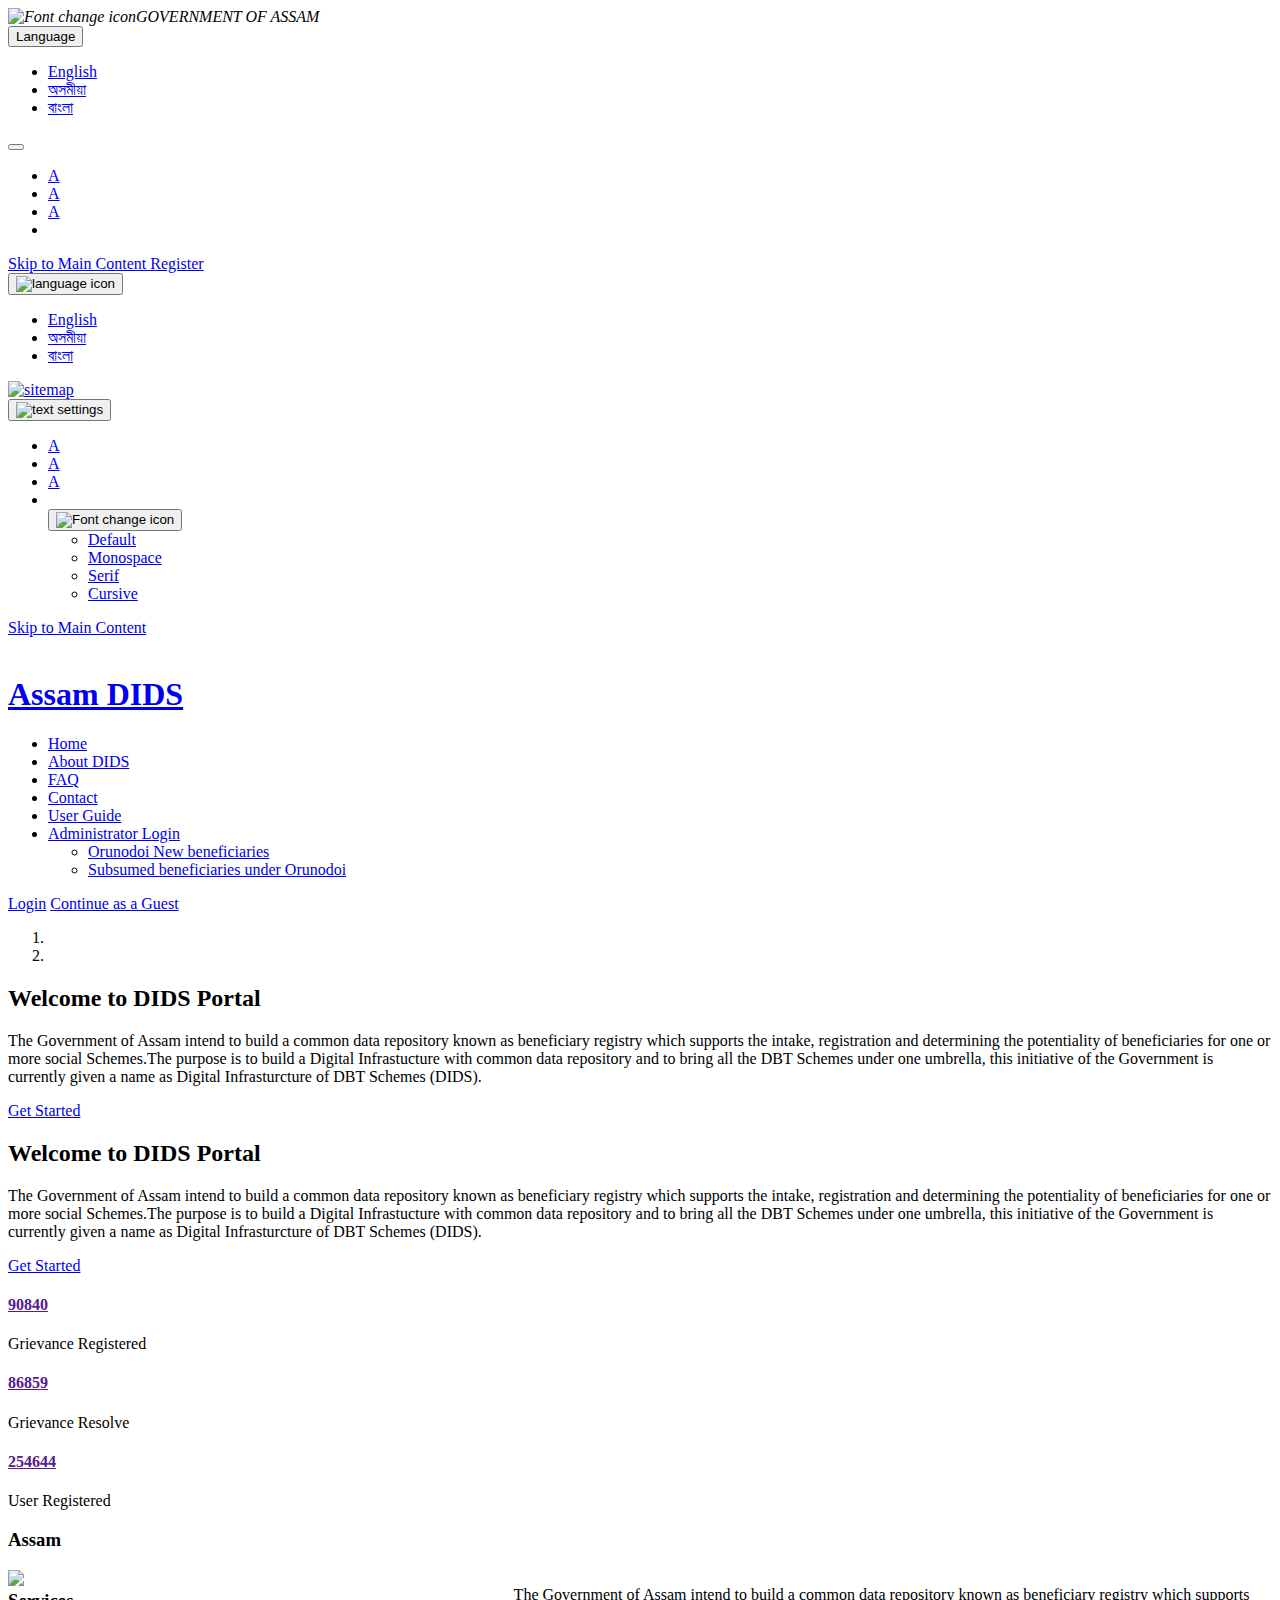
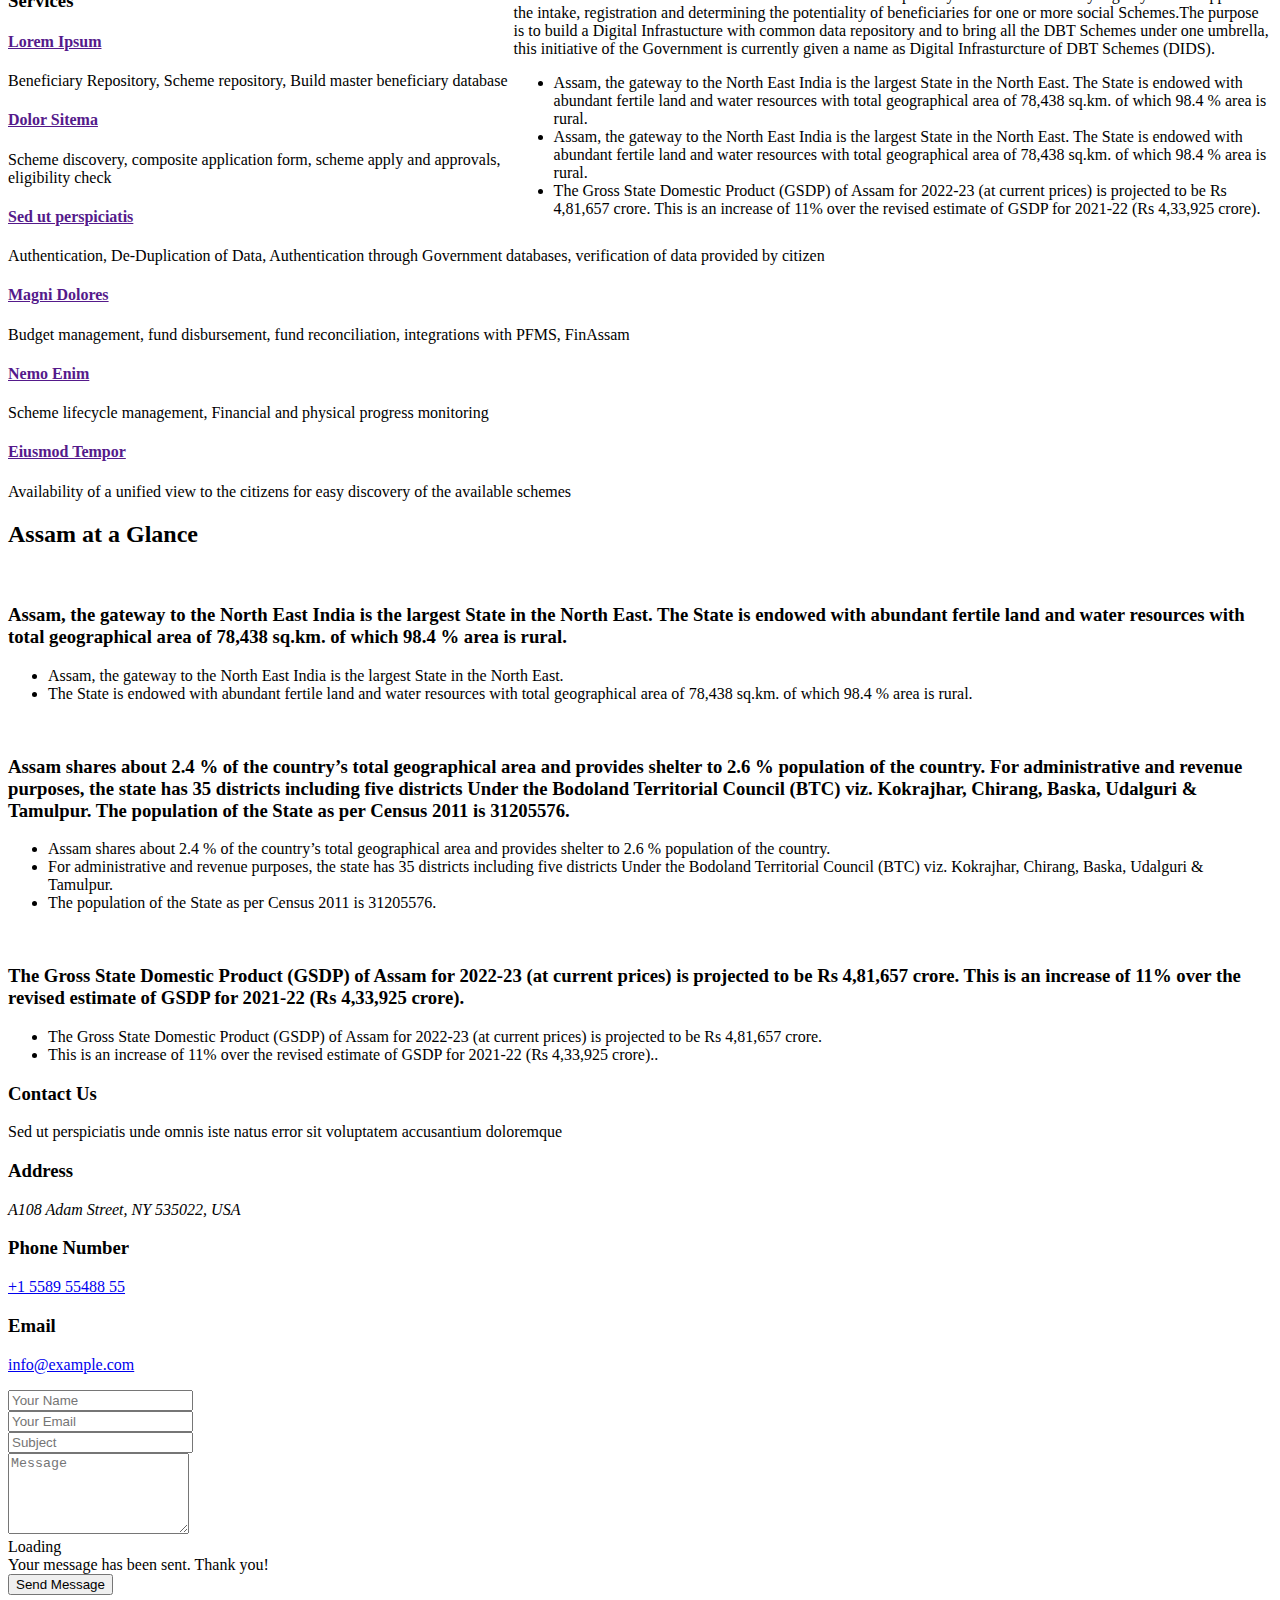
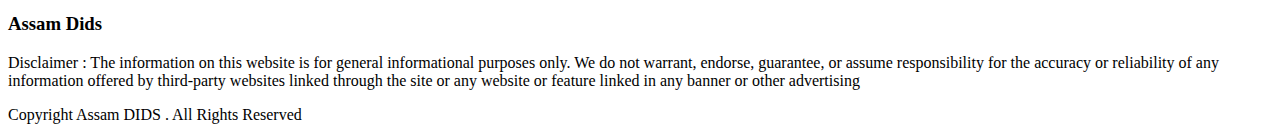
==== index.html @ c63bc323 "changes" ====
<!doctype html>
<html lang="en">

<head>
  <meta charset="utf-8">
  <meta name="viewport" content="width=device-width, initial-scale=1">
  <title>Government of Assam</title>


  <!-- Google Fonts -->
  <link href="https://fonts.googleapis.com/css?family=Open+Sans:300,300i,400,400i,700,700i|Montserrat:300,400,500,700"
    rel="stylesheet">

  <!-- Vendor CSS Files -->
  <link href="assets/vendor/animate.css/animate.min.css" rel="stylesheet">
  <link href="assets/vendor/aos/aos.css" rel="stylesheet">
  <link href="assets/vendor/bootstrap/css/bootstrap.min.css" rel="stylesheet">
  <link href="assets/vendor/bootstrap-icons/bootstrap-icons.css" rel="stylesheet">
  <link href="assets/vendor/glightbox/css/glightbox.min.css" rel="stylesheet">
  <link href="assets/vendor/swiper/swiper-bundle.min.css" rel="stylesheet">

  <!-- Template Main CSS File -->
  <link href="assets/css/style.css" rel="stylesheet">

</head>

<body>

  <!-- ======= Top Bar ======= -->
  <section id="topbar" class="d-flex align-items-center fixed-top topbar-transparent">
    <div class="container-fluid p-0 px-md-3 d-flex justify-content-between align-items-stretch flex-wrap">

      <i class="bi d-flex align-items-center"><img src="assets/img/govtofindia.png" alt="Font change icon"
          width="24"><span>GOVERNMENT OF ASSAM</span></i>

      <!-- GIGW Modifications -->
      <div class="top-align d-none d-md-flex align-items-stretch">

        <div class="d-flex justify-content-between">

          <div class="top1 dropdown language me-1">
            <button class="btn btn-sm dropdown-toggle pb-0 pt-2 small text-uppercase fw-bold topbt2" type="button"
              id="dropdownMenuButton1" data-bs-toggle="dropdown" aria-expanded="false">
              Language </button>
            <ul class="dropdown-menu" aria-labelledby="dropdownMenuButton1" style="min-width: auto;">
              <li><a class="dropdown-item small" href="#">English</a></li>
              <li><a class="dropdown-item small" href="#">অসমীয়া</a></li>
              <li><a class="dropdown-item small" href="#">বাংলা</a></li>
            </ul>
          </div>

          <a class="top2 sitemap p-2 me-1" href="#" title="Site map">
            <i class="bi bi-diagram-3-fill"></i>
          </a>

          <div class="top3 dropdown text-settings me-1" title="Font settings">
            <button class="btn btn-sm dropdown-toggle pb-0 pt-2 topbt1" type="button" id="dropdownMenuButton1"
              data-bs-toggle="dropdown" aria-expanded="false">
              <i class="fa fa-text-height" aria-hidden="true"></i>
            </button>
            <ul class="dropdown-menu" aria-labelledby="dropdownMenuButton1">
              <li title="Increase font"><a class="dropdown-item small" href="#" data-font="+">
                  A <i class="fa fa-plus"></i>
                </a></li>
              <li title="Reset font"><a class="dropdown-item small" href="#" data-font="0">
                  A </a></li>
              <li title="Decrease font"><a class="dropdown-item small" href="#" data-font="-">
                  A <i class="fa fa-minus"></i>
                </a></li>
              <li title="Change contrast"><a class="dropdown-item small contrast" href="#"><i class="fa fa-adjust"></i>
                </a></li>
            </ul>
          </div>

          <a class="screen-reader p-2 me-1" href="#" title="Screen reader">
            <i class="bi bi-eyeglasses"></i>
          </a>

        </div>

        <div class="d-flex justify-content-between">

          <!-- GIGW Modifications -->
          <a class="track p-2 small text-uppercase fw-bold skip" href="#main-contenet">
            Skip to Main Content </a>

          <!-- New Iservices Login -->
          <a target="_blank" rel="noopener noreferrer" class="track p-2 small text-uppercase fw-bold" href="#">
            <i class="fa fa-user-plus fa-lg" aria-hidden="true"></i>
            Register
          </a>

        </div>
      </div>


      <!-- ////TO DO  -->
      <!-- Icons for mobile view -->
      <div class="w-100 border-top d-flex d-md-none flex-wrap justify-content-between">

        <div class="dropdown language py-1">
          <button class="btn btn-sm dropdown-toggle small" type="button" id="dropdownMenuButton1"
            data-bs-toggle="dropdown" aria-expanded="false">

            <img class="d-inline-block" src="assets/img/lang-icon.png" alt="language icon" width="20">

          </button>
          <ul class="dropdown-menu" aria-labelledby="dropdownMenuButton1" style="min-width: auto;">
            <li><a class="dropdown-item small" href="#">English</a></li>
            <li><a class="dropdown-item small" href="#">অসমীয়া</a></li>
            <li><a class="dropdown-item small" href="#">বাংলা</a></li>
          </ul>
        </div>


        <!-- New Iservices Login -->
        <a target="_blank" rel="noopener noreferrer" class="track p-2 small text-uppercase fw-bold" href="#">
          <i class="fa fa-user-plus fa-lg" aria-hidden="true"></i>
        </a>

        <a class="track p-2 small" href="#" data-bs-toggle="modal" data-bs-target="#trackModal">
          <i class="fa fa-subway fa-lg" aria-hidden="true"></i>

        </a>
        <a class="sitemap p-1" href="#" title="Site map">
          <img class="d-inline-block" src="assets/img/sitemap.png" alt="sitemap" width="16">
        </a>

        <div class="dropdown text-settings" title="Font settings">
          <button class="btn btn-sm dropdown-toggle" type="button" id="dropdownMenuButton1" data-bs-toggle="dropdown"
            aria-expanded="false">
            <img src="assets/img/text_settings.png" alt="text settings" width="16">
          </button>
          <ul class="dropdown-menu" aria-labelledby="dropdownMenuButton1">
            <li title="Increase font"><a class="dropdown-item small" href="#" data-font="+">
                A <i class="fa fa-plus"></i>
              </a></li>
            <li title="Reset font"><a class="dropdown-item small" href="#" data-font="0">
                A </a></li>
            <li title="Decrease font"><a class="dropdown-item small" href="#" data-font="-">
                A <i class="fa fa-minus"></i>
              </a></li>
            <li title="Change contrast"><a class="dropdown-item small contrast" href="#"><i class="fa fa-adjust"></i>
              </a></li>

            <!-- Font change setting -->
            <div class="font-menu position-relative" title="Font style" tabindex="0">
              <button type="button" class="btn btn-sm ms-1">
                <img class="d-inline-block" src="assets/img/fontchange.png" alt="Font change icon" width="24">
              </button>
              <ul class="font-menu__content bg-light p-3">
                <li><a class="small" href="#" data-fontname="Roboto">
                    Default </a></li>
                <li><a class="small" href="#" data-fontname="monospace">
                    Monospace </a></li>
                <li><a class="small" href="#" data-fontname="serif">
                    Serif </a></li>
                <li><a class="small" href="#" data-fontname="cursive">
                    Cursive </a></li>
              </ul>
            </div>

          </ul>
        </div>

        <a class="screen-reader px-1 py-1" href="#" title="Screen reader">
          <i class="bi bi-eyeglasses"></i>
        </a>

        <!-- GIGW Modifications -->
        <a class="track p-2 small text-uppercase fw-bold" href="#main-contenet" style="border-right: 0;">
          Skip to Main Content </a>
      </div>

    </div>
  </section>

  <!-- ======= Header ======= -->
  <header id="header" class="fixed-top d-flex align-items-center header-transparent">
    <div class="container-fluid container-xl d-flex align-items-center justify-content-between">

      <div class="logo me-auto">

        <!-- Uncomment below if you prefer to use an image logo -->
        <a href="index.html" class="pull-left"><img src="assets/img/logo-lite.png" alt="" class="img-fluid">
          <h1 class="assam">Assam DIDS</h1>
        </a>
      </div>

      <nav id="navbar" class="navbar order-last order-lg-0">
        <ul>
          <li><a class="nav-link scrollto active" href="#hero">Home</a></li>
          <li><a class="nav-link scrollto" href="#about">About DIDS</a></li>
          <li><a class="nav-link scrollto" href="#menu">FAQ</a></li>
          <li><a class="nav-link scrollto" href="#specials">Contact</a></li>
          <li><a class="nav-link scrollto" href="#events">User Guide</a></li>
          <!-- <li><a class="nav-link scrollto" href="#chefs">Chefs</a></li> -->
          <!-- <li><a class="nav-link scrollto" href="#gallery">Gallery</a></li> -->
          <li class="dropdown"><a href="#"><span>Administrator Login</span> <i class="bi bi-chevron-down"></i></a>
            <ul>
              <!-- <li><a href="#">Drop Down 1</a></li>
              <li class="dropdown"><a href="#"><span>Deep Drop Down</span> <i class="bi bi-chevron-right"></i></a>
                <ul>
                  <li><a href="#">Deep Drop Down 1</a></li>
                  <li><a href="#">Deep Drop Down 2</a></li>
                  <li><a href="#">Deep Drop Down 3</a></li>
                  <li><a href="#">Deep Drop Down 4</a></li>
                  <li><a href="#">Deep Drop Down 5</a></li>
                </ul>
              </li> -->
              <li><a href="#">Orunodoi New beneficiaries</a></li>
              <li><a href="#">Subsumed beneficiaries under Orunodoi</a></li>
              <!-- <li><a href="#">Drop Down 4</a></li> -->
            </ul>
          </li>
          <!-- <li><a class="nav-link scrollto" href="#contact">Contact</a></li> -->
        </ul>
        <i class="bi bi-list mobile-nav-toggle"></i>
      </nav><!-- .navbar -->

      <a href="#book-a-table" class="book-a-table-btn scrollto">Login</a>
      <a href="#book-a-table" class="book-a-table-btn scrollto">Continue as a Guest</a>
    </div>
  </header><!-- End Header -->

  <!-- ======= hero Section ======= -->
  <section id="hero">
    <div class="hero-container">
      <div id="heroCarousel" class="carousel slide carousel-fade" data-bs-ride="carousel" data-bs-interval="5000">

        <ol id="hero-carousel-indicators" class="carousel-indicators"></ol>

        <div class="carousel-inner" role="listbox">

          <div class="carousel-item active" style="background-image: url(assets/img/hero-carousel/1.jpg)">
            <div class="carousel-container">
              <div class="container">
                <h2 class="animate__animated animate__fadeInDown">Welcome to DIDS Portal</h2>
                <p class="animate__animated animate__fadeInUp">The Government of Assam intend to build a common data
                  repository known as beneficiary registry which supports the intake, registration and determining the
                  potentiality of beneficiaries for one or more social Schemes.The purpose is to build a Digital
                  Infrastucture with common data repository and to bring all the DBT Schemes under one umbrella, this
                  initiative of the Government is currently given a name as Digital Infrasturcture of DBT Schemes
                  (DIDS).</p>
                <a href="#featured-services" class="btn-get-started scrollto animate__animated animate__fadeInUp">Get
                  Started</a>
              </div>
            </div>
          </div>

          <div class="carousel-item" style="background-image: url(assets/img/hero-carousel/2.jpg)">
            <div class="carousel-container">
              <div class="container">
                <h2 class="animate__animated animate__fadeInDown">Welcome to DIDS Portal</h2>
                <p class="animate__animated animate__fadeInUp">The Government of Assam intend to build a common data
                  repository known as beneficiary registry which supports the intake, registration and determining the
                  potentiality of beneficiaries for one or more social Schemes.The purpose is to build a Digital
                  Infrastucture with common data repository and to bring all the DBT Schemes under one umbrella, this
                  initiative of the Government is currently given a name as Digital Infrasturcture of DBT Schemes
                  (DIDS).</p>
                <a href="#featured-services" class="btn-get-started scrollto animate__animated animate__fadeInUp">Get
                  Started</a>
              </div>
            </div>
          </div>


        </div>

        <a class="carousel-control-prev" href="#heroCarousel" role="button" data-bs-slide="prev">
          <span class="carousel-control-prev-icon bi bi-chevron-left" aria-hidden="true"></span>
        </a>

        <a class="carousel-control-next" href="#heroCarousel" role="button" data-bs-slide="next">
          <span class="carousel-control-next-icon bi bi-chevron-right" aria-hidden="true"></span>
        </a>

      </div>
    </div>
  </section><!-- End Hero Section -->

  <main id="main">

    <!-- ======= Featured Services Section Section ======= -->
    <section id="featured-services">
      <div class="container">
        <div class="row">

          <div class="col-lg-4 box">
            <i class="bi bi-briefcase"></i>
            <h4 class="title"><a href="">90840</a></h4>
            <p class="description">Grievance Registered</p>
          </div>

          <div class="col-lg-4 box box-bg">
            <i class="bi bi-card-checklist"></i>
            <h4 class="title"><a href="">86859</a></h4>
            <p class="description">Grievance Resolve</p>
          </div>

          <div class="col-lg-4 box">
            <i class="bi bi-binoculars"></i>
            <h4 class="title"><a href="">254644</a></h4>
            <p class="description">User Registered</p>
          </div>

        </div>
      </div>
    </section><!-- End Featured Services Section -->

    <!-- ======= About Us Section ======= -->
    <section id="about">
      <div class="container" data-aos="fade-up">

        <header class="section-header">
          <h3>Assam
          </h3>
          <div style="float:left; width:40%;"><img src="assets/img/mp.jpg" width="90%"></div>
          <div style="float:right; width:60%; ">
            <!-- <p style="text-align:left;">MEA’s Incident Reporting and addressal Platform is a free service to allow Indian Citizens living abroad to stay connect with MEA and get 
		  support in case of emergencies. -->
            <p style="text-align:left;">The Government of Assam intend to build a common data repository known as
              beneficiary registry which supports the intake, registration and determining the potentiality of
              beneficiaries for one or more social Schemes.The purpose is to build a Digital Infrastucture with common
              data repository and to bring all the DBT Schemes under one umbrella, this initiative of the Government is
              currently given a name as Digital Infrasturcture of DBT Schemes (DIDS).
            <ul>
              <!-- <li>Get real time updates about health, weather, safety, and security in the country.</li>
<li>Plan ahead using information from the local Indian embassy.</li>
<li>Help the embassy or consulate contact you if there’s an emergency like a natural disaster, civil unrest, or a family emergency.</li> -->
              <li>Assam, the gateway to the North East India is the largest State in the North East. The State is
                endowed with abundant fertile land and water resources with total geographical area of 78,438 sq.km. of
                which 98.4 % area is rural.</li>
              <li>Assam, the gateway to the North East India is the largest State in the North East. The State is
                endowed with abundant fertile land and water resources with total geographical area of 78,438 sq.km. of
                which 98.4 % area is rural.</li>
              <li>The Gross State Domestic Product (GSDP) of Assam for 2022-23 (at current prices) is projected to be Rs
                4,81,657 crore. This is an increase of 11% over the revised estimate of GSDP for 2021-22 (Rs 4,33,925
                crore).</li>
            </ul>
            </p>
          </div>


        </header>

      </div>
    </section><!-- End About Us Section -->

    <!-- ======= Services Section ======= -->
    <section id="services">
      <div class="container" data-aos="fade-up">

        <header class="section-header wow fadeInUp">
          <h3>Services</h3>
          <!-- <p>Laudem latine persequeris id sed, ex fabulas delectus quo. No vel partiendo abhorreant vituperatoribus, ad pro quaestio laboramus. Ei ubique vivendum pro. At ius nisl accusam lorenta zanos paradigno tridexa panatarel.</p> -->
        </header>

        <div class="row">

          <div class="col-lg-4 col-md-6 box" data-aos="fade-up" data-aos-delay="100">
            <div class="icon"><i class="bi bi-briefcase"></i></div>
            <h4 class="title"><a href="">Lorem Ipsum</a></h4>
            <!-- <p class="description">Voluptatum deleniti atque corrupti quos dolores et quas molestias excepturi sint occaecati cupiditate non provident</p> -->
            <p class="description">Beneficiary Repository, Scheme repository, Build master beneficiary database</p>
          </div>
          <div class="col-lg-4 col-md-6 box" data-aos="fade-up" data-aos-delay="200">
            <div class="icon"><i class="bi bi-card-checklist"></i></div>
            <h4 class="title"><a href="">Dolor Sitema</a></h4>
            <!-- <p class="description">Minim veniam, quis nostrud exercitation ullamco laboris nisi ut aliquip ex ea commodo consequat tarad limino ata</p> -->
            <p class="description">Scheme discovery, composite application form, scheme apply and approvals, eligibility
              check</p>
          </div>
          <div class="col-lg-4 col-md-6 box" data-aos="fade-up" data-aos-delay="300">
            <div class="icon"><i class="bi bi-bar-chart"></i></div>
            <h4 class="title"><a href="">Sed ut perspiciatis</a></h4>
            <!-- <p class="description">Duis aute irure dolor in reprehenderit in voluptate velit esse cillum dolore eu fugiat nulla pariatur</p> -->
            <p class="description">Authentication, De-Duplication of Data, Authentication through Government databases,
              verification of data provided by citizen</p>
          </div>
          <div class="col-lg-4 col-md-6 box" data-aos="fade-up" data-aos-delay="200">
            <div class="icon"><i class="bi bi-binoculars"></i></div>
            <h4 class="title"><a href="">Magni Dolores</a></h4>
            <!-- <p class="description">Excepteur sint occaecat cupidatat non proident, sunt in culpa qui officia deserunt mollit anim id est laborum</p> -->
            <p class="description">Budget management, fund disbursement, fund reconciliation, integrations with PFMS,
              FinAssam</p>
          </div>
          <div class="col-lg-4 col-md-6 box" data-aos="fade-up" data-aos-delay="300">
            <div class="icon"><i class="bi bi-brightness-high"></i></div>
            <h4 class="title"><a href="">Nemo Enim</a></h4>
            <!-- <p class="description">At vero eos et accusamus et iusto odio dignissimos ducimus qui blanditiis praesentium voluptatum deleniti atque</p> -->
            <p class="description">Scheme lifecycle management, Financial and physical progress monitoring</p>
          </div>
          <div class="col-lg-4 col-md-6 box" data-aos="fade-up" data-aos-delay="400">
            <div class="icon"><i class="bi bi-calendar4-week"></i></div>
            <h4 class="title"><a href="">Eiusmod Tempor</a></h4>
            <!-- <p class="description">Et harum quidem rerum facilis est et expedita distinctio. Nam libero tempore, cum soluta nobis est eligendi</p> -->
            <p class="description">Availability of a unified view to the citizens for easy discovery of the available
              schemes</p>
          </div>

        </div>

      </div>
    </section><!-- End Services Section -->


    <!-- ======= Skills Section ======= -->

    <!-- ======= Events Section ======= -->
    <section id="events" class="events">
      <div class="container">

        <div class="section-title">
          <h2>Assam at a <span>Glance</span> </h2>
        </div>

        <div class="events-slider swiper">
          <div class="swiper-wrapper">

            <div class="swiper-slide">
              <div class="row event-item">
                <div class="col-lg-6">
                  <img src="assets/img/event-birthday.jpg" class="img-fluid" alt="">
                </div>
                <div class="col-lg-6 pt-4 pt-lg-0 content">
                  <!-- <h3>Assam, the gateway to the North East India is the largest State in the North East. The State is
                    endowed with abundant fertile land and water resources with total geographical area of 78,438 sq.km.
                    of which 98.4 % area is rural.</h3>
                  <ul>
                    <li><i class="bi bi-check-circle"></i> Ullamco laboris nisi ut aliquip ex ea commodo consequat.</li>
                    <li><i class="bi bi-check-circle"></i> Duis aute irure dolor in reprehenderit in voluptate velit.
                    </li>
                    <li><i class="bi bi-check-circle"></i> Ullamco laboris nisi ut aliquip ex ea commodo consequat.</li>
                  </ul> -->

                  <h3>Assam, the gateway to the North East India is the largest State in the North East. The State is
                    endowed with abundant fertile land and water resources with total geographical area of 78,438 sq.km.
                    of which 98.4 % area is rural.</h3>

                  <ul>
                    <li><i class="bi bi-check-circle"></i> Assam, the gateway to the North East India is the largest
                      State in the North East.</li>
                    <li><i class="bi bi-check-circle"></i> The State is endowed with abundant fertile land and water
                      resources with total geographical area of 78,438 sq.km. of which 98.4 % area is rural.</li>
                  </ul>

                </div>
              </div>
            </div><!-- End testimonial item -->

            <div class="swiper-slide">
              <div class="row event-item">
                <div class="col-lg-6">
                  <img src="assets/img/event-private.jpg" class="img-fluid" alt="">
                </div>
                <div class="col-lg-6 pt-4 pt-lg-0 content">
                  <!-- <h3>Assam shares about 2.4 % of the country’s total geographical area and provides shelter to 2.6 %
                    population of the country. For administrative and revenue purposes, the state has 35 districts
                    including five districts Under the Bodoland Territorial Council (BTC) viz. Kokrajhar, Chirang,
                    Baska, Udalguri & Tamulpur. The population of the State as per Census 2011 is 31205576.</h3>
                  <ul>
                    <li><i class="bi bi-check-circle"></i> Ullamco laboris nisi ut aliquip ex ea commodo consequat.</li>
                    <li><i class="bi bi-check-circle"></i> Duis aute irure dolor in reprehenderit in voluptate velit.
                    </li>
                    <li><i class="bi bi-check-circle"></i> Ullamco laboris nisi ut aliquip ex ea commodo consequat.</li>
                  </ul> -->

                  <h3>Assam shares about 2.4 % of the country’s total geographical area and provides shelter to 2.6 %
                    population of the country. For administrative and revenue purposes, the state has 35 districts
                    including five districts Under the Bodoland Territorial Council (BTC) viz. Kokrajhar, Chirang,
                    Baska, Udalguri & Tamulpur. The population of the State as per Census 2011 is 31205576.</h3>
                  <ul>
                    <li><i class="bi bi-check-circle"></i> Assam shares about 2.4 % of the country’s total geographical
                      area and provides shelter to 2.6 % population of the country.</li>
                    <li><i class="bi bi-check-circle"></i> For administrative and revenue purposes, the state has 35
                      districts including five districts Under the Bodoland Territorial Council (BTC) viz. Kokrajhar,
                      Chirang, Baska, Udalguri & Tamulpur.</li>
                    <li><i class="bi bi-check-circle"></i> The population of the State as per Census 2011 is 31205576.
                    </li>
                  </ul>

                </div>
              </div>
            </div><!-- End testimonial item -->

            <div class="swiper-slide">
              <div class="row event-item">
                <div class="col-lg-6">
                  <img src="assets/img/event-custom.jpg" class="img-fluid" alt="">
                </div>
                <div class="col-lg-6 pt-4 pt-lg-0 content">
                  <!-- <h3>The Gross State Domestic Product (GSDP) of Assam for 2022-23 (at current prices) is projected to be
                    Rs 4,81,657 crore. This is an increase of 11% over the revised estimate of GSDP for 2021-22 (Rs
                    4,33,925 crore).</h3>

                  <p class="fst-italic">
                    Lorem ipsum dolor sit amet, consectetur adipiscing elit, sed do eiusmod tempor incididunt ut labore
                    et dolore
                    magna aliqua.
                  </p>
                  <ul>
                    <li><i class="bi bi-check-circle"></i> Ullamco laboris nisi ut aliquip ex ea commodo consequat.</li>
                    <li><i class="bi bi-check-circle"></i> Duis aute irure dolor in reprehenderit in voluptate velit.
                    </li>
                    <li><i class="bi bi-check-circle"></i> Ullamco laboris nisi ut aliquip ex ea commodo consequat.</li>
                  </ul> -->

                  <h3>The Gross State Domestic Product (GSDP) of Assam for 2022-23 (at current prices) is projected to
                    be Rs 4,81,657 crore. This is an increase of 11% over the revised estimate of GSDP for 2021-22 (Rs
                    4,33,925 crore).</h3>
                  <ul>
                    <li><i class="bi bi-check-circle"></i> The Gross State Domestic Product (GSDP) of Assam for 2022-23
                      (at current prices) is projected to be Rs 4,81,657 crore.</li>
                    <li><i class="bi bi-check-circle"></i> This is an increase of 11% over the revised estimate of GSDP
                      for 2021-22 (Rs 4,33,925 crore)..</li>
                  </ul>

                </div>
              </div>
            </div><!-- End testimonial item -->

          </div>
          <div class="swiper-pagination"></div>
        </div>

      </div>
    </section><!-- End Events Section -->

    <!-- ======= Contact Section ======= -->
    <section id="contact" class="section-bg">
      <div class="container" data-aos="fade-up">

        <div class="section-header">
          <h3>Contact Us</h3>
          <p>Sed ut perspiciatis unde omnis iste natus error sit voluptatem accusantium doloremque</p>
        </div>

        <div class="row contact-info">

          <div class="col-md-4">
            <div class="contact-address">
              <i class="bi bi-geo-alt"></i>
              <h3>Address</h3>
              <address>A108 Adam Street, NY 535022, USA</address>
            </div>
          </div>

          <div class="col-md-4">
            <div class="contact-phone">
              <i class="bi bi-phone"></i>
              <h3>Phone Number</h3>
              <p><a href="tel:+155895548855">+1 5589 55488 55</a></p>
            </div>
          </div>

          <div class="col-md-4">
            <div class="contact-email">
              <i class="bi bi-envelope"></i>
              <h3>Email</h3>
              <p><a href="#">info@example.com</a></p>
            </div>
          </div>

        </div>

        <div class="form">
          <form action="forms/contact.php" method="post" role="form" class="php-email-form">
            <div class="row">
              <div class="form-group col-md-6">
                <input type="text" name="name" class="form-control" id="name" placeholder="Your Name" required>
              </div>
              <div class="form-group col-md-6">
                <input type="email" class="form-control" name="email" id="email" placeholder="Your Email" required>
              </div>
            </div>
            <div class="form-group">
              <input type="text" class="form-control" name="subject" id="subject" placeholder="Subject" required>
            </div>
            <div class="form-group">
              <textarea class="form-control" name="message" rows="5" placeholder="Message" required></textarea>
            </div>
            <div class="my-3">
              <div class="loading">Loading</div>
              <div class="error-message"></div>
              <div class="sent-message">Your message has been sent. Thank you!</div>
            </div>
            <div class="text-center"><button type="submit">Send Message</button></div>
          </form>
        </div>

      </div>
    </section><!-- End Contact Section -->

  </main><!-- End #main -->

  <!-- ======= Footer ======= -->
  <footer id="footer">
    <div class="container">
      <h3>Assam Dids</h3>
      <p>Disclaimer :

        The information on this website is for general informational purposes only. We do not warrant, endorse,
        guarantee, or assume responsibility for the accuracy or reliability of any information offered by third-party
        websites linked through the site or any website or feature linked in any banner or other advertising</p>
      <div class="social-links">
        <a href="#" class="twitter"><i class="bx bxl-twitter"></i></a>
        <a href="#" class="facebook"><i class="bx bxl-facebook"></i></a>
        <a href="#" class="instagram"><i class="bx bxl-instagram"></i></a>
        <a href="#" class="google-plus"><i class="bx bxl-skype"></i></a>
        <a href="#" class="linkedin"><i class="bx bxl-linkedin"></i></a>
      </div>
      <div class="copyright">
        Copyright Assam DIDS . All Rights Reserved
      </div>

    </div>
  </footer>
  <a href="#" class="back-to-top d-flex align-items-center justify-content-center"><i
      class="bi bi-arrow-up-short"></i></a>
  <!-- Uncomment below i you want to use a preloader -->
  <!-- <div id="preloader"></div> -->

  <!-- Vendor JS Files -->
  <script src="assets/vendor/purecounter/purecounter_vanilla.js"></script>
  <script src="assets/vendor/aos/aos.js"></script>
  <script src="assets/vendor/bootstrap/js/bootstrap.bundle.min.js"></script>
  <script src="assets/vendor/glightbox/js/glightbox.min.js"></script>
  <script src="assets/vendor/isotope-layout/isotope.pkgd.min.js"></script>
  <script src="assets/vendor/swiper/swiper-bundle.min.js"></script>
  <script src="assets/vendor/waypoints/noframework.waypoints.js"></script>
  <script src="assets/vendor/php-email-form/validate.js"></script>

  <!-- Template Main JS File -->
  <script src="assets/js/main.js"></script>
  <!-- Template Main JS File -->
  <script>

    (function () {
      "use strict";

      /**
       * Easy selector helper function
       */
      const select = (el, all = false) => {
        el = el.trim()
        if (all) {
          return [...document.querySelectorAll(el)]
        } else {
          return document.querySelector(el)
        }
      }

      /**
       * Easy event listener function
       */
      const on = (type, el, listener, all = false) => {
        let selectEl = select(el, all)
        if (selectEl) {
          if (all) {
            selectEl.forEach(e => e.addEventListener(type, listener))
          } else {
            selectEl.addEventListener(type, listener)
          }
        }
      }

      /**
       * Easy on scroll event listener 
       */
      const onscroll = (el, listener) => {
        el.addEventListener('scroll', listener)
      }

      /**
       * Navbar links active state on scroll
       */
      let navbarlinks = select('#navbar .scrollto', true)
      const navbarlinksActive = () => {
        let position = window.scrollY + 200
        navbarlinks.forEach(navbarlink => {
          if (!navbarlink.hash) return
          let section = select(navbarlink.hash)
          if (!section) return
          if (position >= section.offsetTop && position <= (section.offsetTop + section.offsetHeight)) {
            navbarlink.classList.add('active')
          } else {
            navbarlink.classList.remove('active')
          }
        })
      }
      window.addEventListener('load', navbarlinksActive)
      onscroll(document, navbarlinksActive)

      /**
       * Scrolls to an element with header offset
       */
      const scrollto = (el) => {
        let header = select('#header')
        let offset = header.offsetHeight

        let elementPos = select(el).offsetTop
        window.scrollTo({
          top: elementPos - offset,
          behavior: 'smooth'
        })
      }

      /**
       * Toggle .header-scrolled class to #header when page is scrolled
       */
      let selectHeader = select('#header')
      let selectTopbar = select('#topbar')
      if (selectHeader) {
        const headerScrolled = () => {
          if (window.scrollY > 100) {
            selectHeader.classList.add('header-scrolled')
            if (selectTopbar) {
              selectTopbar.classList.add('topbar-scrolled')
            }
          } else {
            selectHeader.classList.remove('header-scrolled')
            if (selectTopbar) {
              selectTopbar.classList.remove('topbar-scrolled')
            }
          }
        }
        window.addEventListener('load', headerScrolled)
        onscroll(document, headerScrolled)
      }

      /**
       * Back to top button
       */
      let backtotop = select('.back-to-top')
      if (backtotop) {
        const toggleBacktotop = () => {
          if (window.scrollY > 100) {
            backtotop.classList.add('active')
          } else {
            backtotop.classList.remove('active')
          }
        }
        window.addEventListener('load', toggleBacktotop)
        onscroll(document, toggleBacktotop)
      }

      /**
       * Mobile nav toggle
       */
      on('click', '.mobile-nav-toggle', function (e) {
        select('#navbar').classList.toggle('navbar-mobile')
        this.classList.toggle('bi-list')
        this.classList.toggle('bi-x')
      })

      /**
       * Mobile nav dropdowns activate
       */
      on('click', '.navbar .dropdown > a', function (e) {
        if (select('#navbar').classList.contains('navbar-mobile')) {
          e.preventDefault()
          this.nextElementSibling.classList.toggle('dropdown-active')
        }
      }, true)

      /**
       * Scrool with ofset on links with a class name .scrollto
       */
      on('click', '.scrollto', function (e) {
        if (select(this.hash)) {
          e.preventDefault()

          let navbar = select('#navbar')
          if (navbar.classList.contains('navbar-mobile')) {
            navbar.classList.remove('navbar-mobile')
            let navbarToggle = select('.mobile-nav-toggle')
            navbarToggle.classList.toggle('bi-list')
            navbarToggle.classList.toggle('bi-x')
          }
          scrollto(this.hash)
        }
      }, true)

      /**
       * Scroll with ofset on page load with hash links in the url
       */
      window.addEventListener('load', () => {
        if (window.location.hash) {
          if (select(window.location.hash)) {
            scrollto(window.location.hash)
          }
        }
      });

      /**
       * Hero carousel indicators
       */
      let heroCarouselIndicators = select("#hero-carousel-indicators")
      let heroCarouselItems = select('#heroCarousel .carousel-item', true)

      heroCarouselItems.forEach((item, index) => {
        (index === 0) ?
          heroCarouselIndicators.innerHTML += "<li data-bs-target='#heroCarousel' data-bs-slide-to='" + index + "' class='active'></li>" :
          heroCarouselIndicators.innerHTML += "<li data-bs-target='#heroCarousel' data-bs-slide-to='" + index + "'></li>"
      });

      /**
       * Menu isotope and filter
       */
      window.addEventListener('load', () => {
        let menuContainer = select('.menu-container');
        if (menuContainer) {
          let menuIsotope = new Isotope(menuContainer, {
            itemSelector: '.menu-item',
            layoutMode: 'fitRows'
          });

          let menuFilters = select('#menu-flters li', true);

          on('click', '#menu-flters li', function (e) {
            e.preventDefault();
            menuFilters.forEach(function (el) {
              el.classList.remove('filter-active');
            });
            this.classList.add('filter-active');

            menuIsotope.arrange({
              filter: this.getAttribute('data-filter')
            });

          }, true);
        }

      });

      /**
       * Testimonials slider
       */
      new Swiper('.events-slider', {
        speed: 600,
        loop: true,
        autoplay: {
          delay: 5000,
          disableOnInteraction: false
        },
        slidesPerView: 'auto',
        pagination: {
          el: '.swiper-pagination',
          type: 'bullets',
          clickable: true
        }
      });

      /**
       * Initiate gallery lightbox 
       */
      const galleryLightbox = GLightbox({
        selector: '.gallery-lightbox'
      });

      /**
       * Testimonials slider
       */
      new Swiper('.testimonials-slider', {
        speed: 600,
        loop: true,
        autoplay: {
          delay: 5000,
          disableOnInteraction: false
        },
        slidesPerView: 'auto',
        pagination: {
          el: '.swiper-pagination',
          type: 'bullets',
          clickable: true
        }
      });

    })()

  </script>

</body>

</html>
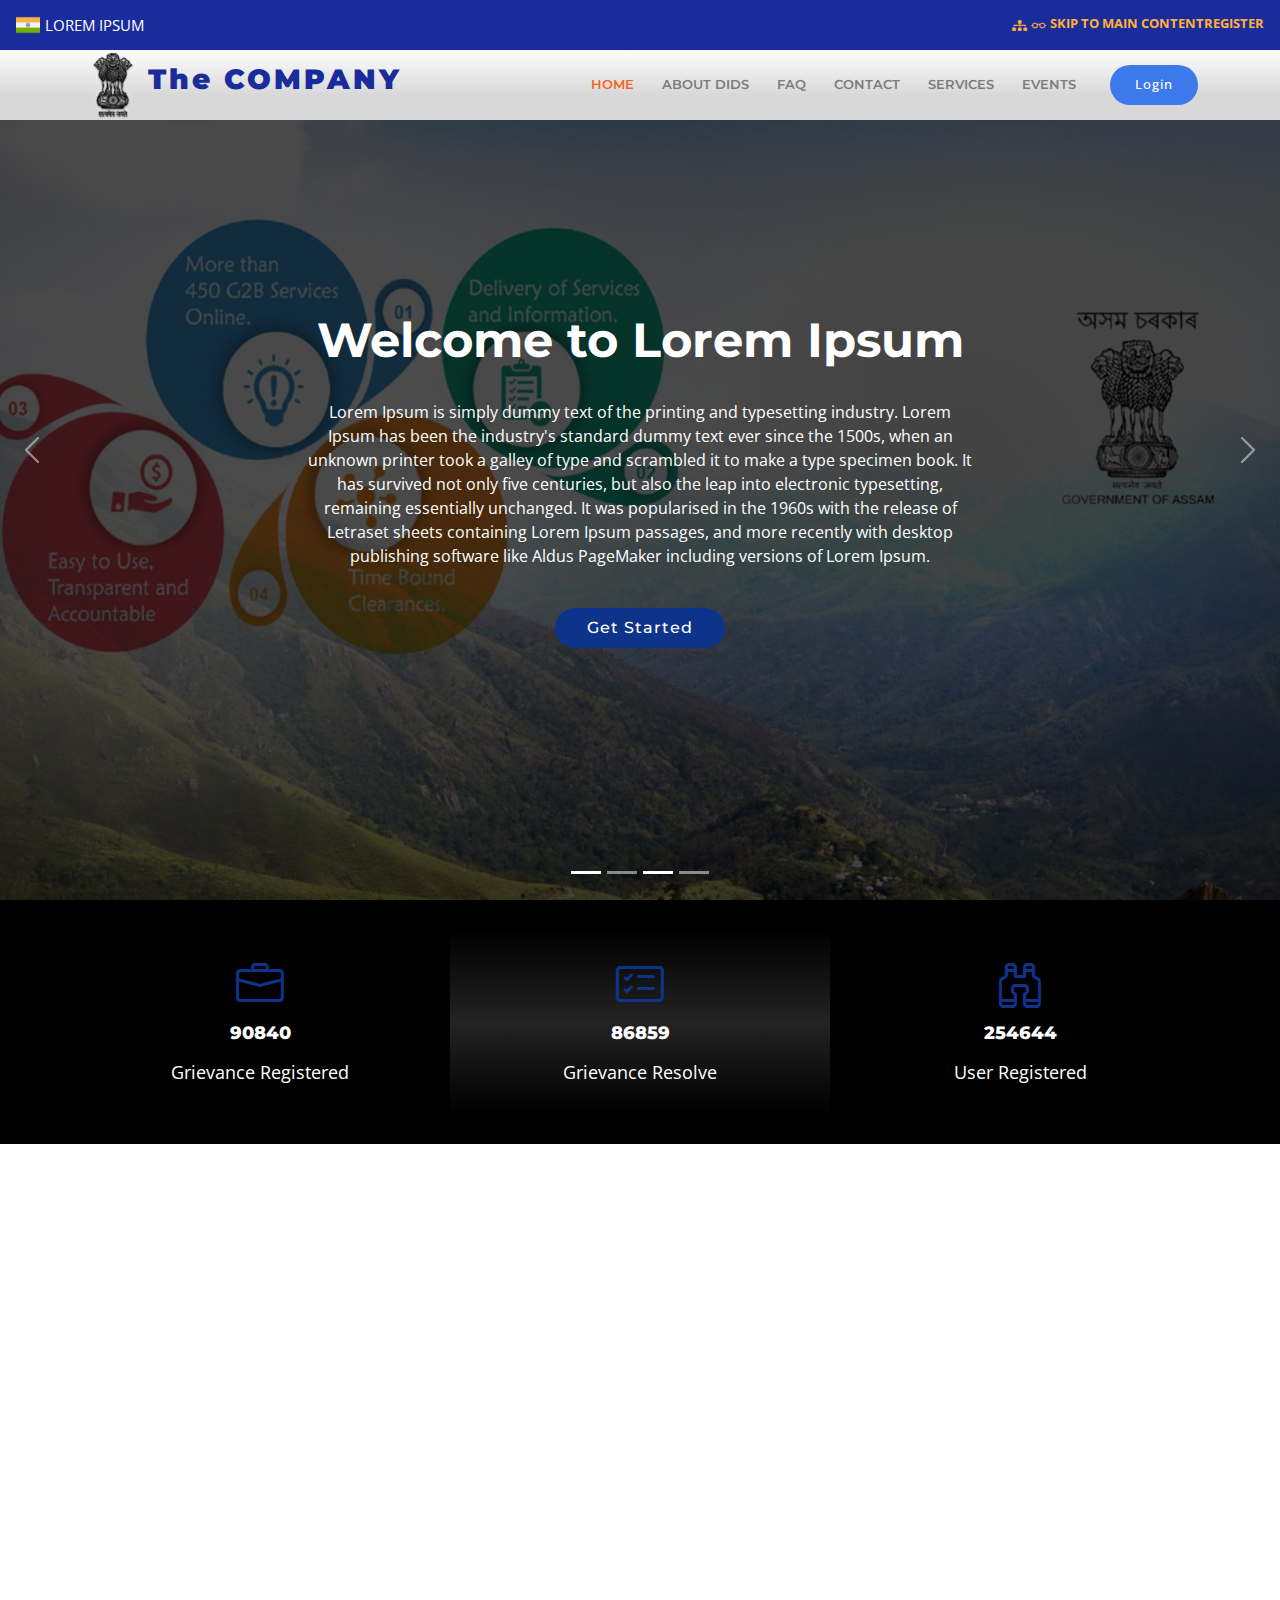
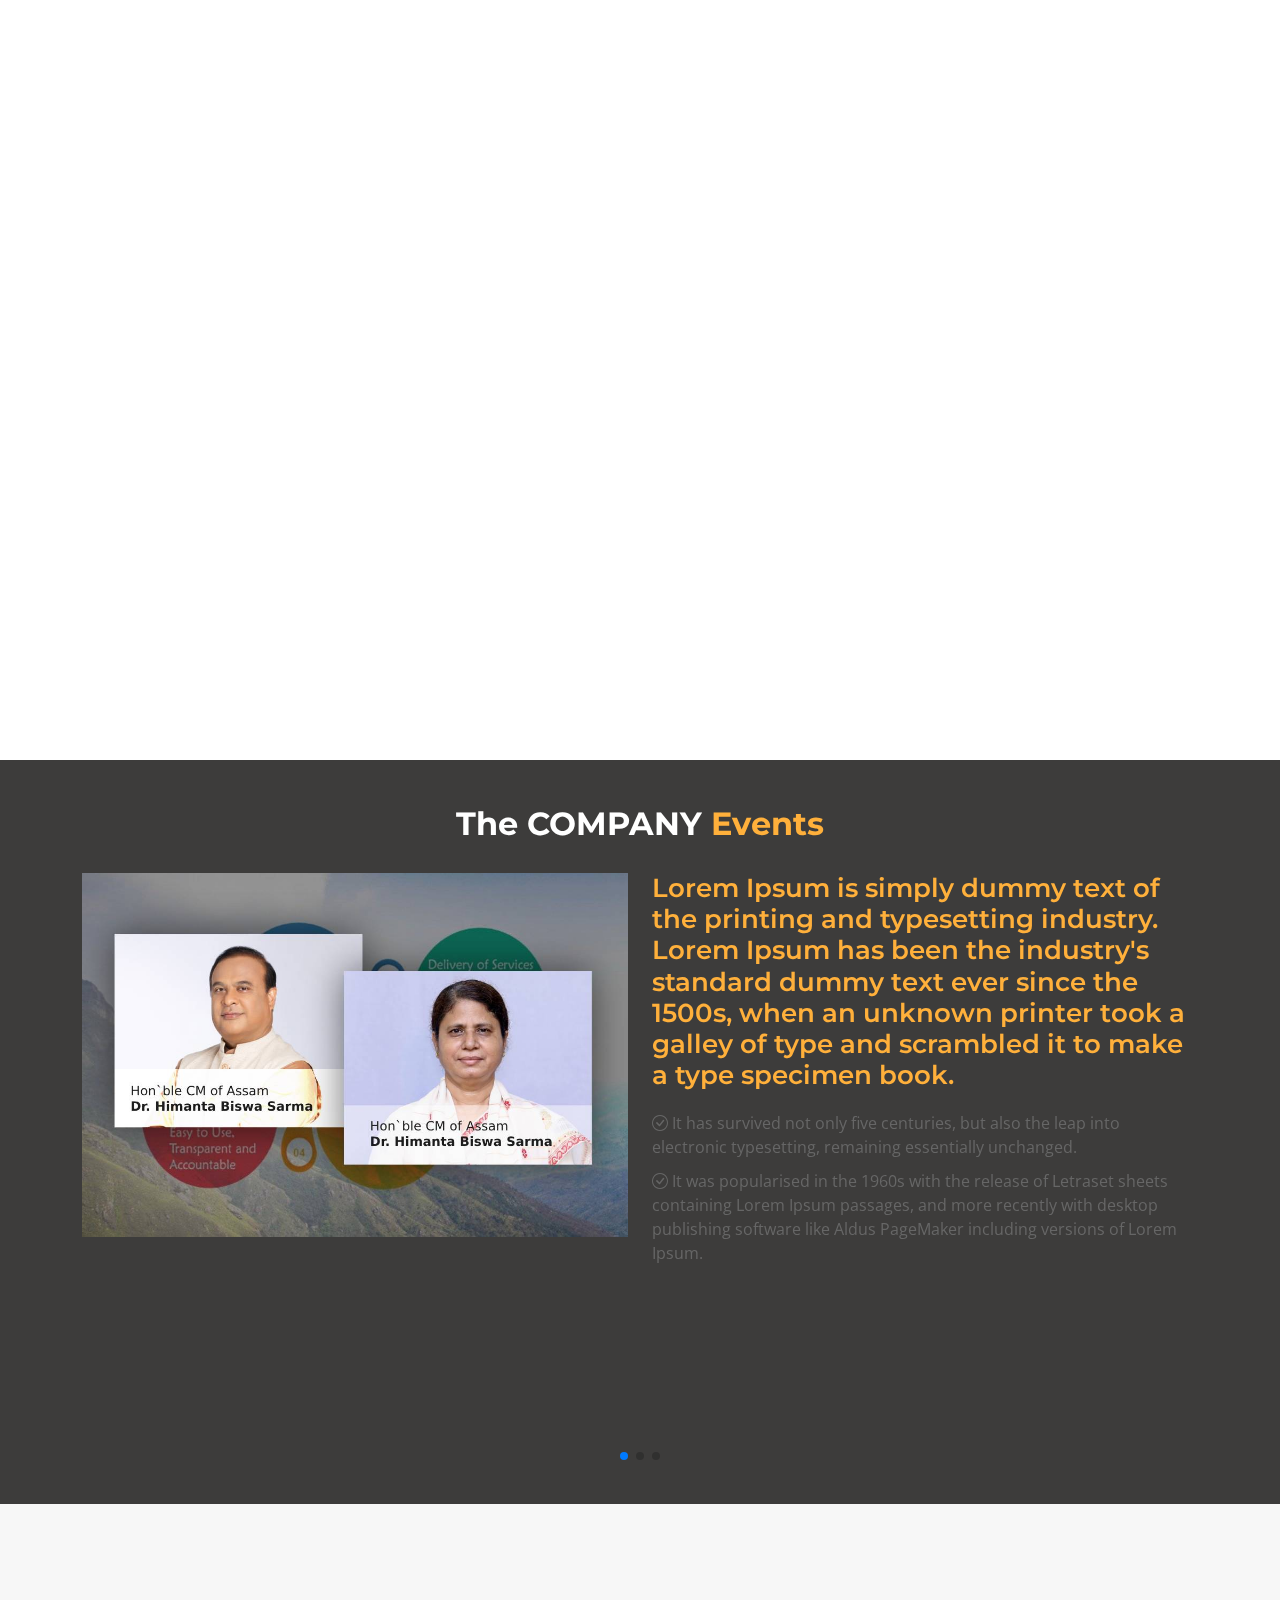
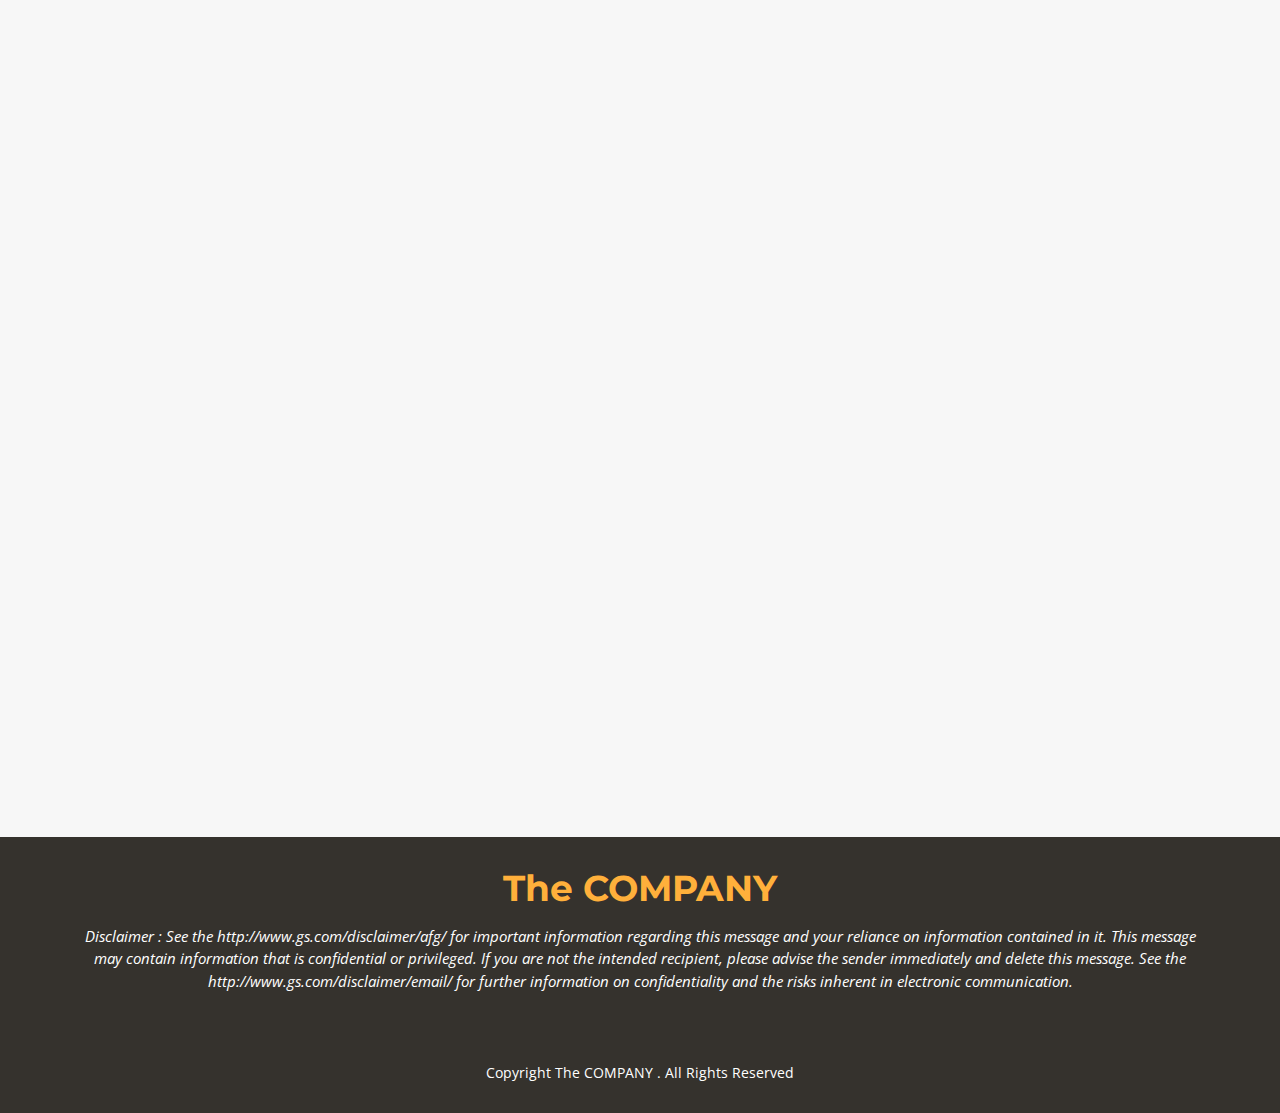
==== commit abe8f2d4: "changes" ====
--- a/index.html
+++ b/index.html
@@ -4,7 +4,7 @@
 <head>
   <meta charset="utf-8">
   <meta name="viewport" content="width=device-width, initial-scale=1">
-  <title>Government of Assam</title>
+  <title>Lorem Ipsum</title>
 
 
   <!-- Google Fonts -->
@@ -31,14 +31,14 @@
     <div class="container-fluid p-0 px-md-3 d-flex justify-content-between align-items-stretch flex-wrap">
 
       <i class="bi d-flex align-items-center"><img src="assets/img/govtofindia.png" alt="Font change icon"
-          width="24"><span>GOVERNMENT OF ASSAM</span></i>
+          width="24"><span>LOREM IPSUM</span></i>
 
       <!-- GIGW Modifications -->
       <div class="top-align d-none d-md-flex align-items-stretch">
 
         <div class="d-flex justify-content-between">
 
-          <div class="top1 dropdown language me-1">
+          <!-- <div class="top1 dropdown language me-1">
             <button class="btn btn-sm dropdown-toggle pb-0 pt-2 small text-uppercase fw-bold topbt2" type="button"
               id="dropdownMenuButton1" data-bs-toggle="dropdown" aria-expanded="false">
               Language </button>
@@ -47,13 +47,13 @@
               <li><a class="dropdown-item small" href="#">অসমীয়া</a></li>
               <li><a class="dropdown-item small" href="#">বাংলা</a></li>
             </ul>
-          </div>
+          </div> -->
 
           <a class="top2 sitemap p-2 me-1" href="#" title="Site map">
             <i class="bi bi-diagram-3-fill"></i>
           </a>
 
-          <div class="top3 dropdown text-settings me-1" title="Font settings">
+          <!-- <div class="top3 dropdown text-settings me-1" title="Font settings">
             <button class="btn btn-sm dropdown-toggle pb-0 pt-2 topbt1" type="button" id="dropdownMenuButton1"
               data-bs-toggle="dropdown" aria-expanded="false">
               <i class="fa fa-text-height" aria-hidden="true"></i>
@@ -70,7 +70,7 @@
               <li title="Change contrast"><a class="dropdown-item small contrast" href="#"><i class="fa fa-adjust"></i>
                 </a></li>
             </ul>
-          </div>
+          </div> -->
 
           <a class="screen-reader p-2 me-1" href="#" title="Screen reader">
             <i class="bi bi-eyeglasses"></i>
@@ -98,7 +98,7 @@
       <!-- Icons for mobile view -->
       <div class="w-100 border-top d-flex d-md-none flex-wrap justify-content-between">
 
-        <div class="dropdown language py-1">
+        <!-- <div class="dropdown language py-1">
           <button class="btn btn-sm dropdown-toggle small" type="button" id="dropdownMenuButton1"
             data-bs-toggle="dropdown" aria-expanded="false">
 
@@ -110,7 +110,7 @@
             <li><a class="dropdown-item small" href="#">অসমীয়া</a></li>
             <li><a class="dropdown-item small" href="#">বাংলা</a></li>
           </ul>
-        </div>
+        </div> -->
 
 
         <!-- New Iservices Login -->
@@ -183,7 +183,7 @@
 
         <!-- Uncomment below if you prefer to use an image logo -->
         <a href="index.html" class="pull-left"><img src="assets/img/logo-lite.png" alt="" class="img-fluid">
-          <h1 class="assam">Assam DIDS</h1>
+          <h1 class="assam">The COMPANY</h1>
         </a>
       </div>
 
@@ -192,13 +192,14 @@
           <li><a class="nav-link scrollto active" href="#hero">Home</a></li>
           <li><a class="nav-link scrollto" href="#about">About DIDS</a></li>
           <li><a class="nav-link scrollto" href="#menu">FAQ</a></li>
-          <li><a class="nav-link scrollto" href="#specials">Contact</a></li>
-          <li><a class="nav-link scrollto" href="#events">User Guide</a></li>
+          <li><a class="nav-link scrollto" href="#contact">Contact</a></li>
+          <li><a class="nav-link scrollto" href="#services">Services</a></li>
+          <li><a class="nav-link scrollto" href="#events">Events</a></li>
           <!-- <li><a class="nav-link scrollto" href="#chefs">Chefs</a></li> -->
           <!-- <li><a class="nav-link scrollto" href="#gallery">Gallery</a></li> -->
-          <li class="dropdown"><a href="#"><span>Administrator Login</span> <i class="bi bi-chevron-down"></i></a>
+          <!-- <li class="dropdown"><a href="#"><span>Administrator Login</span> <i class="bi bi-chevron-down"></i></a>
             <ul>
-              <!-- <li><a href="#">Drop Down 1</a></li>
+              <li><a href="#">Drop Down 1</a></li>
               <li class="dropdown"><a href="#"><span>Deep Drop Down</span> <i class="bi bi-chevron-right"></i></a>
                 <ul>
                   <li><a href="#">Deep Drop Down 1</a></li>
@@ -207,19 +208,19 @@
                   <li><a href="#">Deep Drop Down 4</a></li>
                   <li><a href="#">Deep Drop Down 5</a></li>
                 </ul>
-              </li> -->
+              </li>
               <li><a href="#">Orunodoi New beneficiaries</a></li>
               <li><a href="#">Subsumed beneficiaries under Orunodoi</a></li>
-              <!-- <li><a href="#">Drop Down 4</a></li> -->
+              <li><a href="#">Drop Down 4</a></li>
             </ul>
-          </li>
+          </li> -->
           <!-- <li><a class="nav-link scrollto" href="#contact">Contact</a></li> -->
         </ul>
         <i class="bi bi-list mobile-nav-toggle"></i>
       </nav><!-- .navbar -->
 
       <a href="#book-a-table" class="book-a-table-btn scrollto">Login</a>
-      <a href="#book-a-table" class="book-a-table-btn scrollto">Continue as a Guest</a>
+      <!-- <a href="#book-a-table" class="book-a-table-btn scrollto">Continue as a Guest</a> -->
     </div>
   </header><!-- End Header -->
 
@@ -235,13 +236,14 @@
           <div class="carousel-item active" style="background-image: url(assets/img/hero-carousel/1.jpg)">
             <div class="carousel-container">
               <div class="container">
-                <h2 class="animate__animated animate__fadeInDown">Welcome to DIDS Portal</h2>
-                <p class="animate__animated animate__fadeInUp">The Government of Assam intend to build a common data
-                  repository known as beneficiary registry which supports the intake, registration and determining the
-                  potentiality of beneficiaries for one or more social Schemes.The purpose is to build a Digital
-                  Infrastucture with common data repository and to bring all the DBT Schemes under one umbrella, this
-                  initiative of the Government is currently given a name as Digital Infrasturcture of DBT Schemes
-                  (DIDS).</p>
+                <h2 class="animate__animated animate__fadeInDown">Welcome to Lorem Ipsum</h2>
+                <p class="animate__animated animate__fadeInUp">Lorem Ipsum is simply dummy text of the printing and
+                  typesetting industry. Lorem Ipsum has been the industry's standard dummy text ever since the 1500s,
+                  when an unknown printer took a galley of type and scrambled it to make a type specimen book. It has
+                  survived not only five centuries, but also the leap into electronic typesetting, remaining essentially
+                  unchanged. It was popularised in the 1960s with the release of Letraset sheets containing Lorem Ipsum
+                  passages, and more recently with desktop publishing software like Aldus PageMaker including versions
+                  of Lorem Ipsum.</p>
                 <a href="#featured-services" class="btn-get-started scrollto animate__animated animate__fadeInUp">Get
                   Started</a>
               </div>
@@ -251,13 +253,16 @@
           <div class="carousel-item" style="background-image: url(assets/img/hero-carousel/2.jpg)">
             <div class="carousel-container">
               <div class="container">
-                <h2 class="animate__animated animate__fadeInDown">Welcome to DIDS Portal</h2>
-                <p class="animate__animated animate__fadeInUp">The Government of Assam intend to build a common data
-                  repository known as beneficiary registry which supports the intake, registration and determining the
-                  potentiality of beneficiaries for one or more social Schemes.The purpose is to build a Digital
-                  Infrastucture with common data repository and to bring all the DBT Schemes under one umbrella, this
-                  initiative of the Government is currently given a name as Digital Infrasturcture of DBT Schemes
-                  (DIDS).</p>
+                <h2 class="animate__animated animate__fadeInDown">Welcome to Lorem Ipsum</h2>
+                <p class="animate__animated animate__fadeInUp">Contrary to popular belief, Lorem Ipsum is not simply
+                  random text. It has roots in a piece of classical Latin literature from 45 BC, making it over 2000
+                  years old. Richard McClintock, a Latin professor at Hampden-Sydney College in Virginia, looked up one
+                  of the more obscure Latin words, consectetur, from a Lorem Ipsum passage, and going through the cites
+                  of the word in classical literature, discovered the undoubtable source. Lorem Ipsum comes from
+                  sections 1.10.32 and 1.10.33 of "de Finibus Bonorum et Malorum" (The Extremes of Good and Evil) by
+                  Cicero, written in 45 BC. This book is a treatise on the theory of ethics, very popular during the
+                  Renaissance. The first line of Lorem Ipsum, "Lorem ipsum dolor sit amet..", comes from a line in
+                  section 1.10.32.</p>
                 <a href="#featured-services" class="btn-get-started scrollto animate__animated animate__fadeInUp">Get
                   Started</a>
               </div>
@@ -313,30 +318,31 @@
       <div class="container" data-aos="fade-up">
 
         <header class="section-header">
-          <h3>Assam
+          <h3>The COMPANY
           </h3>
           <div style="float:left; width:40%;"><img src="assets/img/mp.jpg" width="90%"></div>
-          <div style="float:right; width:60%; ">
+          <div style="float:right; width:60%;">
             <!-- <p style="text-align:left;">MEA’s Incident Reporting and addressal Platform is a free service to allow Indian Citizens living abroad to stay connect with MEA and get 
 		  support in case of emergencies. -->
-            <p style="text-align:left;">The Government of Assam intend to build a common data repository known as
-              beneficiary registry which supports the intake, registration and determining the potentiality of
-              beneficiaries for one or more social Schemes.The purpose is to build a Digital Infrastucture with common
-              data repository and to bring all the DBT Schemes under one umbrella, this initiative of the Government is
-              currently given a name as Digital Infrasturcture of DBT Schemes (DIDS).
+            <p style="text-align:left;">Lorem Ipsum is simply dummy text of the printing and typesetting industry. Lorem
+              Ipsum has been the industry's standard dummy text ever since the 1500s, when an unknown printer took a
+              galley of type and scrambled it to make a type specimen book. It has survived not only five centuries, but
+              also the leap into electronic typesetting, remaining essentially unchanged. It was popularised in the
+              1960s with the release of Letraset sheets containing Lorem Ipsum passages, and more recently with desktop
+              publishing software like Aldus PageMaker including versions of Lorem Ipsum.
             <ul>
               <!-- <li>Get real time updates about health, weather, safety, and security in the country.</li>
 <li>Plan ahead using information from the local Indian embassy.</li>
 <li>Help the embassy or consulate contact you if there’s an emergency like a natural disaster, civil unrest, or a family emergency.</li> -->
-              <li>Assam, the gateway to the North East India is the largest State in the North East. The State is
-                endowed with abundant fertile land and water resources with total geographical area of 78,438 sq.km. of
-                which 98.4 % area is rural.</li>
-              <li>Assam, the gateway to the North East India is the largest State in the North East. The State is
-                endowed with abundant fertile land and water resources with total geographical area of 78,438 sq.km. of
-                which 98.4 % area is rural.</li>
-              <li>The Gross State Domestic Product (GSDP) of Assam for 2022-23 (at current prices) is projected to be Rs
-                4,81,657 crore. This is an increase of 11% over the revised estimate of GSDP for 2021-22 (Rs 4,33,925
-                crore).</li>
+              <li>The standard chunk of Lorem Ipsum used since the 1500s is reproduced below for those interested.
+                Sections 1.10.32 and 1.10.33 from "de Finibus Bonorum et Malorum" by Cicero are also reproduced in their
+                exact original form, accompanied by English versions from the 1914 translation by H. Rackham.</li>
+              <li>There are many variations of passages of Lorem Ipsum available, but the majority have suffered
+                alteration in some form, by injected humour, or randomised words which don't look even slightly
+                believable.</li>
+              <li>It is a long established fact that a reader will be distracted by the readable content of a page when
+                looking at its layout. The point of using Lorem Ipsum is that it has a more-or-less normal distribution
+                of letters, as opposed to using 'Content here, content here', making it look like readable English.</li>
             </ul>
             </p>
           </div>
@@ -412,7 +418,7 @@
       <div class="container">
 
         <div class="section-title">
-          <h2>Assam at a <span>Glance</span> </h2>
+          <h2>The COMPANY<span> Events</span> </h2>
         </div>
 
         <div class="events-slider swiper">
@@ -434,15 +440,11 @@
                     <li><i class="bi bi-check-circle"></i> Ullamco laboris nisi ut aliquip ex ea commodo consequat.</li>
                   </ul> -->
 
-                  <h3>Assam, the gateway to the North East India is the largest State in the North East. The State is
-                    endowed with abundant fertile land and water resources with total geographical area of 78,438 sq.km.
-                    of which 98.4 % area is rural.</h3>
+                  <h3>Lorem Ipsum is simply dummy text of the printing and typesetting industry. Lorem Ipsum has been the industry's standard dummy text ever since the 1500s, when an unknown printer took a galley of type and scrambled it to make a type specimen book.</h3>
 
                   <ul>
-                    <li><i class="bi bi-check-circle"></i> Assam, the gateway to the North East India is the largest
-                      State in the North East.</li>
-                    <li><i class="bi bi-check-circle"></i> The State is endowed with abundant fertile land and water
-                      resources with total geographical area of 78,438 sq.km. of which 98.4 % area is rural.</li>
+                    <li><i class="bi bi-check-circle"></i> It has survived not only five centuries, but also the leap into electronic typesetting, remaining essentially unchanged.</li>
+                    <li><i class="bi bi-check-circle"></i> It was popularised in the 1960s with the release of Letraset sheets containing Lorem Ipsum passages, and more recently with desktop publishing software like Aldus PageMaker including versions of Lorem Ipsum.</li>
                   </ul>
 
                 </div>
@@ -466,18 +468,11 @@
                     <li><i class="bi bi-check-circle"></i> Ullamco laboris nisi ut aliquip ex ea commodo consequat.</li>
                   </ul> -->
 
-                  <h3>Assam shares about 2.4 % of the country’s total geographical area and provides shelter to 2.6 %
-                    population of the country. For administrative and revenue purposes, the state has 35 districts
-                    including five districts Under the Bodoland Territorial Council (BTC) viz. Kokrajhar, Chirang,
-                    Baska, Udalguri & Tamulpur. The population of the State as per Census 2011 is 31205576.</h3>
+                  <h3>Contrary to popular belief, Lorem Ipsum is not simply random text. It has roots in a piece of classical Latin literature from 45 BC, making it over 2000 years old. Richard McClintock, a Latin professor at Hampden-Sydney College in Virginia, looked up one of the more obscure Latin words, consectetur, from a Lorem Ipsum passage, and going through the cites of the word in classical literature, discovered the undoubtable source.</h3>
                   <ul>
-                    <li><i class="bi bi-check-circle"></i> Assam shares about 2.4 % of the country’s total geographical
-                      area and provides shelter to 2.6 % population of the country.</li>
-                    <li><i class="bi bi-check-circle"></i> For administrative and revenue purposes, the state has 35
-                      districts including five districts Under the Bodoland Territorial Council (BTC) viz. Kokrajhar,
-                      Chirang, Baska, Udalguri & Tamulpur.</li>
-                    <li><i class="bi bi-check-circle"></i> The population of the State as per Census 2011 is 31205576.
-                    </li>
+                    <li><i class="bi bi-check-circle"></i> Lorem Ipsum comes from sections 1.10.32 and 1.10.33 of "de Finibus Bonorum et Malorum" (The Extremes of Good and Evil) by Cicero, written in 45 BC. This book is a treatise on the theory of ethics, very popular during the Renaissance.</li>
+                    <li><i class="bi bi-check-circle"></i> The standard chunk of Lorem Ipsum used since the 1500s is reproduced below for those interested.</li>
+                    <li><i class="bi bi-check-circle"></i> The first line of Lorem Ipsum, "Lorem ipsum dolor sit amet..", comes from a line in section 1.10.32.</li>
                   </ul>
 
                 </div>
@@ -506,14 +501,10 @@
                     <li><i class="bi bi-check-circle"></i> Ullamco laboris nisi ut aliquip ex ea commodo consequat.</li>
                   </ul> -->
 
-                  <h3>The Gross State Domestic Product (GSDP) of Assam for 2022-23 (at current prices) is projected to
-                    be Rs 4,81,657 crore. This is an increase of 11% over the revised estimate of GSDP for 2021-22 (Rs
-                    4,33,925 crore).</h3>
+                  <h3>It is a long established fact that a reader will be distracted by the readable content of a page when looking at its layout. The point of using Lorem Ipsum is that it has a more-or-less normal distribution of letters, as opposed to using 'Content here, content here', making it look like readable English.</h3>
                   <ul>
-                    <li><i class="bi bi-check-circle"></i> The Gross State Domestic Product (GSDP) of Assam for 2022-23
-                      (at current prices) is projected to be Rs 4,81,657 crore.</li>
-                    <li><i class="bi bi-check-circle"></i> This is an increase of 11% over the revised estimate of GSDP
-                      for 2021-22 (Rs 4,33,925 crore)..</li>
+                    <li><i class="bi bi-check-circle"></i> Many desktop publishing packages and web page editors now use Lorem Ipsum as their default model text, and a search for 'lorem ipsum' will uncover many web sites still in their infancy.</li>
+                    <li><i class="bi bi-check-circle"></i> Various versions have evolved over the years, sometimes by accident, sometimes on purpose (injected humour and the like).</li>
                   </ul>
 
                 </div>
@@ -597,12 +588,14 @@
   <!-- ======= Footer ======= -->
   <footer id="footer">
     <div class="container">
-      <h3>Assam Dids</h3>
+      <h3>The COMPANY</h3>
       <p>Disclaimer :
 
-        The information on this website is for general informational purposes only. We do not warrant, endorse,
-        guarantee, or assume responsibility for the accuracy or reliability of any information offered by third-party
-        websites linked through the site or any website or feature linked in any banner or other advertising</p>
+        See the http://www.gs.com/disclaimer/afg/ for important information regarding this message and your reliance on
+        information contained in it. This message may contain information that is confidential or privileged. If you are
+        not the intended recipient, please advise the sender immediately and delete this message. See the
+        http://www.gs.com/disclaimer/email/ for further information on confidentiality and the risks inherent in
+        electronic communication.</p>
       <div class="social-links">
         <a href="#" class="twitter"><i class="bx bxl-twitter"></i></a>
         <a href="#" class="facebook"><i class="bx bxl-facebook"></i></a>
@@ -611,7 +604,7 @@
         <a href="#" class="linkedin"><i class="bx bxl-linkedin"></i></a>
       </div>
       <div class="copyright">
-        Copyright Assam DIDS . All Rights Reserved
+        Copyright The COMPANY . All Rights Reserved
       </div>
 
     </div>
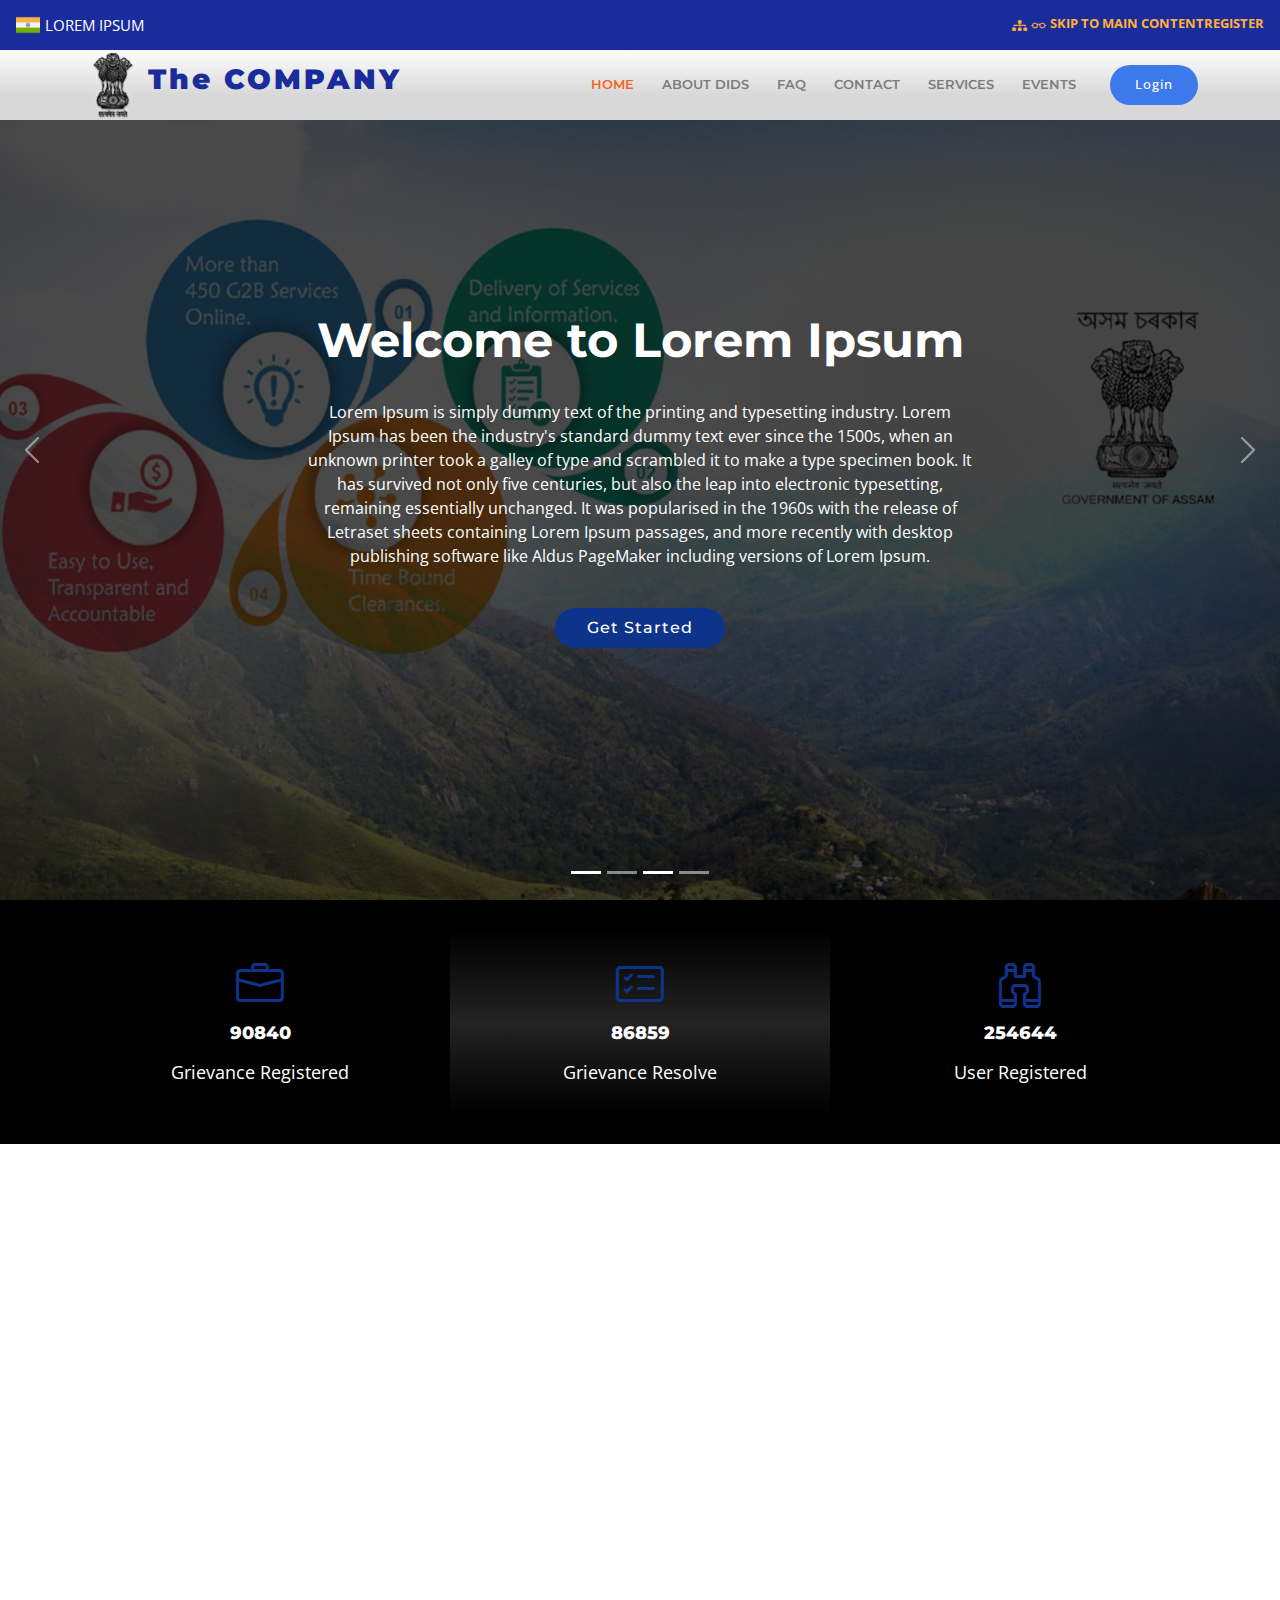
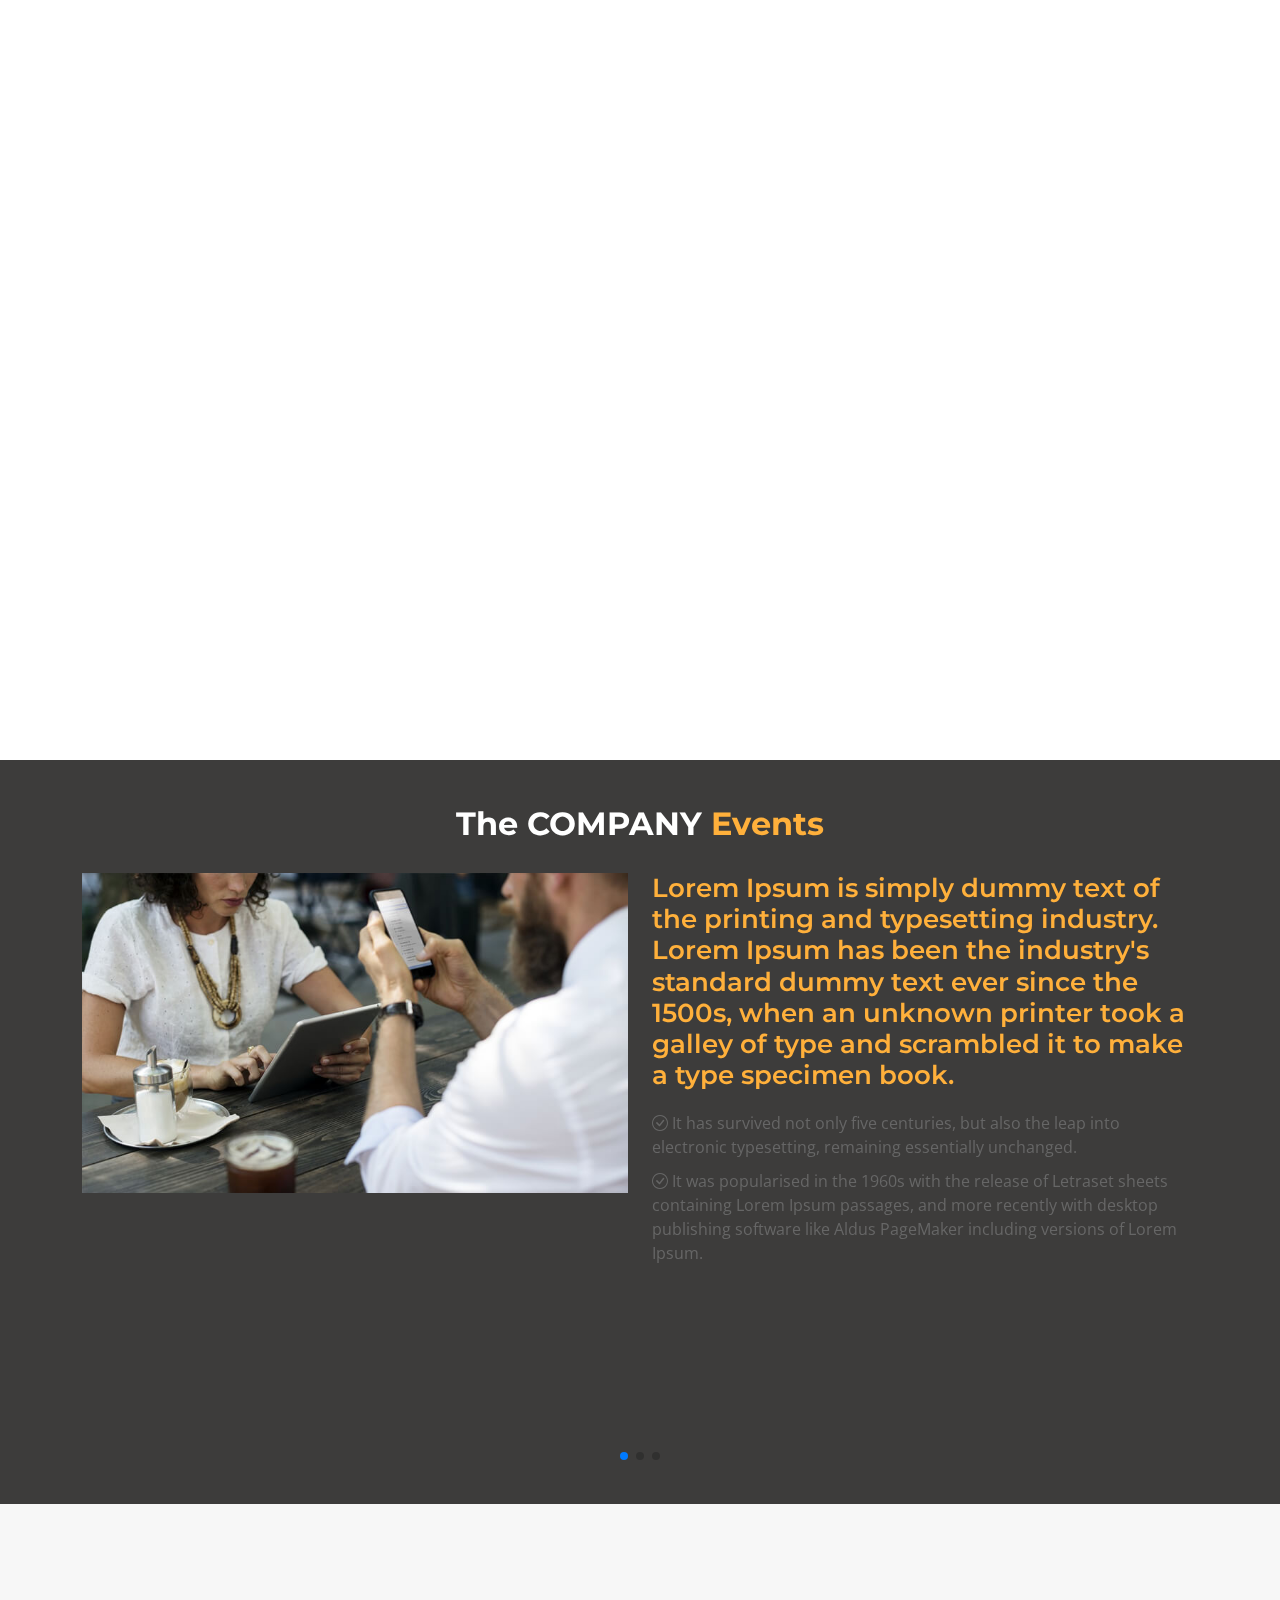
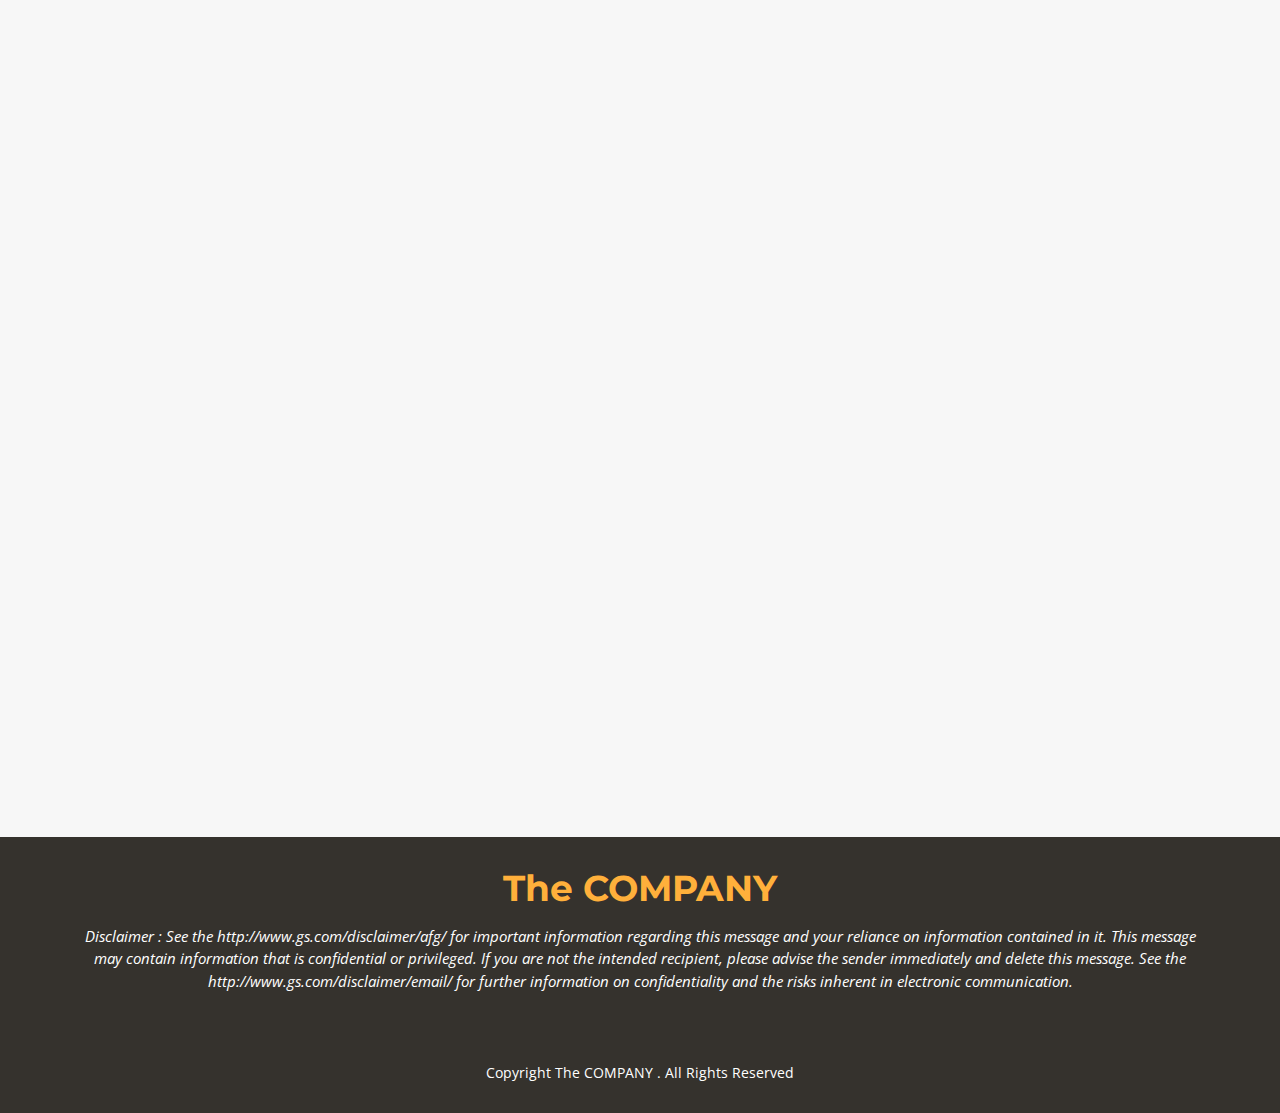
==== commit c13c7dd9: "changes" ====
--- a/index.html
+++ b/index.html
@@ -4,8 +4,8 @@
 <head>
   <meta charset="utf-8">
   <meta name="viewport" content="width=device-width, initial-scale=1">
+
   <title>Lorem Ipsum</title>
-
 
   <!-- Google Fonts -->
   <link href="https://fonts.googleapis.com/css?family=Open+Sans:300,300i,400,400i,700,700i|Montserrat:300,400,500,700"
@@ -21,7 +21,6 @@
 
   <!-- Template Main CSS File -->
   <link href="assets/css/style.css" rel="stylesheet">
-
 </head>
 
 <body>
@@ -35,61 +34,25 @@
 
       <!-- GIGW Modifications -->
       <div class="top-align d-none d-md-flex align-items-stretch">
-
         <div class="d-flex justify-content-between">
-
-          <!-- <div class="top1 dropdown language me-1">
-            <button class="btn btn-sm dropdown-toggle pb-0 pt-2 small text-uppercase fw-bold topbt2" type="button"
-              id="dropdownMenuButton1" data-bs-toggle="dropdown" aria-expanded="false">
-              Language </button>
-            <ul class="dropdown-menu" aria-labelledby="dropdownMenuButton1" style="min-width: auto;">
-              <li><a class="dropdown-item small" href="#">English</a></li>
-              <li><a class="dropdown-item small" href="#">অসমীয়া</a></li>
-              <li><a class="dropdown-item small" href="#">বাংলা</a></li>
-            </ul>
-          </div> -->
-
           <a class="top2 sitemap p-2 me-1" href="#" title="Site map">
             <i class="bi bi-diagram-3-fill"></i>
           </a>
 
-          <!-- <div class="top3 dropdown text-settings me-1" title="Font settings">
-            <button class="btn btn-sm dropdown-toggle pb-0 pt-2 topbt1" type="button" id="dropdownMenuButton1"
-              data-bs-toggle="dropdown" aria-expanded="false">
-              <i class="fa fa-text-height" aria-hidden="true"></i>
-            </button>
-            <ul class="dropdown-menu" aria-labelledby="dropdownMenuButton1">
-              <li title="Increase font"><a class="dropdown-item small" href="#" data-font="+">
-                  A <i class="fa fa-plus"></i>
-                </a></li>
-              <li title="Reset font"><a class="dropdown-item small" href="#" data-font="0">
-                  A </a></li>
-              <li title="Decrease font"><a class="dropdown-item small" href="#" data-font="-">
-                  A <i class="fa fa-minus"></i>
-                </a></li>
-              <li title="Change contrast"><a class="dropdown-item small contrast" href="#"><i class="fa fa-adjust"></i>
-                </a></li>
-            </ul>
-          </div> -->
-
           <a class="screen-reader p-2 me-1" href="#" title="Screen reader">
             <i class="bi bi-eyeglasses"></i>
           </a>
-
         </div>
 
         <div class="d-flex justify-content-between">
-
           <!-- GIGW Modifications -->
-          <a class="track p-2 small text-uppercase fw-bold skip" href="#main-contenet">
-            Skip to Main Content </a>
+          <a class="track p-2 small text-uppercase fw-bold skip" href="#main-contenet"> Skip to Main Content </a>
 
           <!-- New Iservices Login -->
           <a target="_blank" rel="noopener noreferrer" class="track p-2 small text-uppercase fw-bold" href="#">
             <i class="fa fa-user-plus fa-lg" aria-hidden="true"></i>
             Register
           </a>
-
         </div>
       </div>
 
@@ -97,21 +60,6 @@
       <!-- ////TO DO  -->
       <!-- Icons for mobile view -->
       <div class="w-100 border-top d-flex d-md-none flex-wrap justify-content-between">
-
-        <!-- <div class="dropdown language py-1">
-          <button class="btn btn-sm dropdown-toggle small" type="button" id="dropdownMenuButton1"
-            data-bs-toggle="dropdown" aria-expanded="false">
-
-            <img class="d-inline-block" src="assets/img/lang-icon.png" alt="language icon" width="20">
-
-          </button>
-          <ul class="dropdown-menu" aria-labelledby="dropdownMenuButton1" style="min-width: auto;">
-            <li><a class="dropdown-item small" href="#">English</a></li>
-            <li><a class="dropdown-item small" href="#">অসমীয়া</a></li>
-            <li><a class="dropdown-item small" href="#">বাংলা</a></li>
-          </ul>
-        </div> -->
-
 
         <!-- New Iservices Login -->
         <a target="_blank" rel="noopener noreferrer" class="track p-2 small text-uppercase fw-bold" href="#">
@@ -120,8 +68,8 @@
 
         <a class="track p-2 small" href="#" data-bs-toggle="modal" data-bs-target="#trackModal">
           <i class="fa fa-subway fa-lg" aria-hidden="true"></i>
-
         </a>
+
         <a class="sitemap p-1" href="#" title="Site map">
           <img class="d-inline-block" src="assets/img/sitemap.png" alt="sitemap" width="16">
         </a>
@@ -131,23 +79,37 @@
             aria-expanded="false">
             <img src="assets/img/text_settings.png" alt="text settings" width="16">
           </button>
+
           <ul class="dropdown-menu" aria-labelledby="dropdownMenuButton1">
-            <li title="Increase font"><a class="dropdown-item small" href="#" data-font="+">
-                A <i class="fa fa-plus"></i>
-              </a></li>
-            <li title="Reset font"><a class="dropdown-item small" href="#" data-font="0">
-                A </a></li>
-            <li title="Decrease font"><a class="dropdown-item small" href="#" data-font="-">
-                A <i class="fa fa-minus"></i>
-              </a></li>
-            <li title="Change contrast"><a class="dropdown-item small contrast" href="#"><i class="fa fa-adjust"></i>
-              </a></li>
+            <li title="Increase font">
+              <a class="dropdown-item small" href="#" data-font="+">
+                A
+                <i class="fa fa-plus"></i>
+              </a>
+            </li>
+            <li title="Reset font">
+              <a class="dropdown-item small" href="#" data-font="0">
+                A
+              </a>
+            </li>
+            <li title="Decrease font">
+              <a class="dropdown-item small" href="#" data-font="-">
+                A
+                <i class="fa fa-minus"></i>
+              </a>
+            </li>
+            <li title="Change contrast">
+              <a class="dropdown-item small contrast" href="#">
+                <i class="fa fa-adjust"></i>
+              </a>
+            </li>
 
             <!-- Font change setting -->
             <div class="font-menu position-relative" title="Font style" tabindex="0">
               <button type="button" class="btn btn-sm ms-1">
                 <img class="d-inline-block" src="assets/img/fontchange.png" alt="Font change icon" width="24">
               </button>
+
               <ul class="font-menu__content bg-light p-3">
                 <li><a class="small" href="#" data-fontname="Roboto">
                     Default </a></li>
@@ -168,8 +130,7 @@
         </a>
 
         <!-- GIGW Modifications -->
-        <a class="track p-2 small text-uppercase fw-bold" href="#main-contenet" style="border-right: 0;">
-          Skip to Main Content </a>
+        <a class="track p-2 small text-uppercase fw-bold" href="#main-contenet" style="border-right: 0;"> Skip to Main Content </a>
       </div>
 
     </div>
@@ -178,10 +139,7 @@
   <!-- ======= Header ======= -->
   <header id="header" class="fixed-top d-flex align-items-center header-transparent">
     <div class="container-fluid container-xl d-flex align-items-center justify-content-between">
-
       <div class="logo me-auto">
-
-        <!-- Uncomment below if you prefer to use an image logo -->
         <a href="index.html" class="pull-left"><img src="assets/img/logo-lite.png" alt="" class="img-fluid">
           <h1 class="assam">The COMPANY</h1>
         </a>
@@ -195,36 +153,15 @@
           <li><a class="nav-link scrollto" href="#contact">Contact</a></li>
           <li><a class="nav-link scrollto" href="#services">Services</a></li>
           <li><a class="nav-link scrollto" href="#events">Events</a></li>
-          <!-- <li><a class="nav-link scrollto" href="#chefs">Chefs</a></li> -->
-          <!-- <li><a class="nav-link scrollto" href="#gallery">Gallery</a></li> -->
-          <!-- <li class="dropdown"><a href="#"><span>Administrator Login</span> <i class="bi bi-chevron-down"></i></a>
-            <ul>
-              <li><a href="#">Drop Down 1</a></li>
-              <li class="dropdown"><a href="#"><span>Deep Drop Down</span> <i class="bi bi-chevron-right"></i></a>
-                <ul>
-                  <li><a href="#">Deep Drop Down 1</a></li>
-                  <li><a href="#">Deep Drop Down 2</a></li>
-                  <li><a href="#">Deep Drop Down 3</a></li>
-                  <li><a href="#">Deep Drop Down 4</a></li>
-                  <li><a href="#">Deep Drop Down 5</a></li>
-                </ul>
-              </li>
-              <li><a href="#">Orunodoi New beneficiaries</a></li>
-              <li><a href="#">Subsumed beneficiaries under Orunodoi</a></li>
-              <li><a href="#">Drop Down 4</a></li>
-            </ul>
-          </li> -->
-          <!-- <li><a class="nav-link scrollto" href="#contact">Contact</a></li> -->
-        </ul>
+          </ul>
         <i class="bi bi-list mobile-nav-toggle"></i>
-      </nav><!-- .navbar -->
+      </nav>
 
       <a href="#book-a-table" class="book-a-table-btn scrollto">Login</a>
-      <!-- <a href="#book-a-table" class="book-a-table-btn scrollto">Continue as a Guest</a> -->
     </div>
-  </header><!-- End Header -->
-
-  <!-- ======= hero Section ======= -->
+  </header>
+
+  <!-- ======= Hero Section ======= -->
   <section id="hero">
     <div class="hero-container">
       <div id="heroCarousel" class="carousel slide carousel-fade" data-bs-ride="carousel" data-bs-interval="5000">
@@ -269,7 +206,6 @@
             </div>
           </div>
 
-
         </div>
 
         <a class="carousel-control-prev" href="#heroCarousel" role="button" data-bs-slide="prev">
@@ -282,7 +218,8 @@
 
       </div>
     </div>
-  </section><!-- End Hero Section -->
+  </section>
+  <!-- End Hero Section -->
 
   <main id="main">
 
@@ -311,29 +248,27 @@
 
         </div>
       </div>
-    </section><!-- End Featured Services Section -->
+    </section>
+    <!-- End Featured Services Section -->
 
     <!-- ======= About Us Section ======= -->
     <section id="about">
       <div class="container" data-aos="fade-up">
 
         <header class="section-header">
-          <h3>The COMPANY
-          </h3>
-          <div style="float:left; width:40%;"><img src="assets/img/mp.jpg" width="90%"></div>
+          <h3>The COMPANY</h3>
+
+          <div style="float:left; width:40%;"><img src="assets/img/facts-bg.jpg" width="90%"></div>
+
           <div style="float:right; width:60%;">
-            <!-- <p style="text-align:left;">MEA’s Incident Reporting and addressal Platform is a free service to allow Indian Citizens living abroad to stay connect with MEA and get 
-		  support in case of emergencies. -->
             <p style="text-align:left;">Lorem Ipsum is simply dummy text of the printing and typesetting industry. Lorem
               Ipsum has been the industry's standard dummy text ever since the 1500s, when an unknown printer took a
               galley of type and scrambled it to make a type specimen book. It has survived not only five centuries, but
               also the leap into electronic typesetting, remaining essentially unchanged. It was popularised in the
               1960s with the release of Letraset sheets containing Lorem Ipsum passages, and more recently with desktop
               publishing software like Aldus PageMaker including versions of Lorem Ipsum.
+
             <ul>
-              <!-- <li>Get real time updates about health, weather, safety, and security in the country.</li>
-<li>Plan ahead using information from the local Indian embassy.</li>
-<li>Help the embassy or consulate contact you if there’s an emergency like a natural disaster, civil unrest, or a family emergency.</li> -->
               <li>The standard chunk of Lorem Ipsum used since the 1500s is reproduced below for those interested.
                 Sections 1.10.32 and 1.10.33 from "de Finibus Bonorum et Malorum" by Cicero are also reproduced in their
                 exact original form, accompanied by English versions from the 1914 translation by H. Rackham.</li>
@@ -344,14 +279,15 @@
                 looking at its layout. The point of using Lorem Ipsum is that it has a more-or-less normal distribution
                 of letters, as opposed to using 'Content here, content here', making it look like readable English.</li>
             </ul>
+
             </p>
           </div>
 
-
         </header>
 
       </div>
-    </section><!-- End About Us Section -->
+    </section>
+    <!-- End About Us Section -->
 
     <!-- ======= Services Section ======= -->
     <section id="services">
@@ -359,7 +295,6 @@
 
         <header class="section-header wow fadeInUp">
           <h3>Services</h3>
-          <!-- <p>Laudem latine persequeris id sed, ex fabulas delectus quo. No vel partiendo abhorreant vituperatoribus, ad pro quaestio laboramus. Ei ubique vivendum pro. At ius nisl accusam lorenta zanos paradigno tridexa panatarel.</p> -->
         </header>
 
         <div class="row">
@@ -367,51 +302,44 @@
           <div class="col-lg-4 col-md-6 box" data-aos="fade-up" data-aos-delay="100">
             <div class="icon"><i class="bi bi-briefcase"></i></div>
             <h4 class="title"><a href="">Lorem Ipsum</a></h4>
-            <!-- <p class="description">Voluptatum deleniti atque corrupti quos dolores et quas molestias excepturi sint occaecati cupiditate non provident</p> -->
             <p class="description">Beneficiary Repository, Scheme repository, Build master beneficiary database</p>
           </div>
+
           <div class="col-lg-4 col-md-6 box" data-aos="fade-up" data-aos-delay="200">
             <div class="icon"><i class="bi bi-card-checklist"></i></div>
             <h4 class="title"><a href="">Dolor Sitema</a></h4>
-            <!-- <p class="description">Minim veniam, quis nostrud exercitation ullamco laboris nisi ut aliquip ex ea commodo consequat tarad limino ata</p> -->
-            <p class="description">Scheme discovery, composite application form, scheme apply and approvals, eligibility
-              check</p>
-          </div>
+            <p class="description">Scheme discovery, composite application form, scheme apply and approvals, eligibility check</p>
+          </div>
+
           <div class="col-lg-4 col-md-6 box" data-aos="fade-up" data-aos-delay="300">
             <div class="icon"><i class="bi bi-bar-chart"></i></div>
             <h4 class="title"><a href="">Sed ut perspiciatis</a></h4>
-            <!-- <p class="description">Duis aute irure dolor in reprehenderit in voluptate velit esse cillum dolore eu fugiat nulla pariatur</p> -->
-            <p class="description">Authentication, De-Duplication of Data, Authentication through Government databases,
-              verification of data provided by citizen</p>
-          </div>
+            <p class="description">Authentication, De-Duplication of Data, Authentication through Government databases, verification of data provided by citizen</p>
+          </div>
+
           <div class="col-lg-4 col-md-6 box" data-aos="fade-up" data-aos-delay="200">
             <div class="icon"><i class="bi bi-binoculars"></i></div>
             <h4 class="title"><a href="">Magni Dolores</a></h4>
-            <!-- <p class="description">Excepteur sint occaecat cupidatat non proident, sunt in culpa qui officia deserunt mollit anim id est laborum</p> -->
-            <p class="description">Budget management, fund disbursement, fund reconciliation, integrations with PFMS,
-              FinAssam</p>
-          </div>
+            <p class="description">Budget management, fund disbursement, fund reconciliation, integrations with PFMS, FinAssam</p>
+          </div>
+
           <div class="col-lg-4 col-md-6 box" data-aos="fade-up" data-aos-delay="300">
             <div class="icon"><i class="bi bi-brightness-high"></i></div>
             <h4 class="title"><a href="">Nemo Enim</a></h4>
-            <!-- <p class="description">At vero eos et accusamus et iusto odio dignissimos ducimus qui blanditiis praesentium voluptatum deleniti atque</p> -->
             <p class="description">Scheme lifecycle management, Financial and physical progress monitoring</p>
           </div>
+
           <div class="col-lg-4 col-md-6 box" data-aos="fade-up" data-aos-delay="400">
             <div class="icon"><i class="bi bi-calendar4-week"></i></div>
             <h4 class="title"><a href="">Eiusmod Tempor</a></h4>
-            <!-- <p class="description">Et harum quidem rerum facilis est et expedita distinctio. Nam libero tempore, cum soluta nobis est eligendi</p> -->
-            <p class="description">Availability of a unified view to the citizens for easy discovery of the available
-              schemes</p>
-          </div>
-
-        </div>
-
-      </div>
-    </section><!-- End Services Section -->
-
-
-    <!-- ======= Skills Section ======= -->
+            <p class="description">Availability of a unified view to the citizens for easy discovery of the available schemes</p>
+          </div>
+
+        </div>
+
+      </div>
+    </section>
+    <!-- End Services Section -->
 
     <!-- ======= Events Section ======= -->
     <section id="events" class="events">
@@ -427,96 +355,81 @@
             <div class="swiper-slide">
               <div class="row event-item">
                 <div class="col-lg-6">
-                  <img src="assets/img/event-birthday.jpg" class="img-fluid" alt="">
+                  <img src="assets/img/about-mission.jpg" class="img-fluid" alt="">
                 </div>
                 <div class="col-lg-6 pt-4 pt-lg-0 content">
-                  <!-- <h3>Assam, the gateway to the North East India is the largest State in the North East. The State is
-                    endowed with abundant fertile land and water resources with total geographical area of 78,438 sq.km.
-                    of which 98.4 % area is rural.</h3>
+
+                  <h3>Lorem Ipsum is simply dummy text of the printing and typesetting industry. Lorem Ipsum has been
+                    the industry's standard dummy text ever since the 1500s, when an unknown printer took a galley of
+                    type and scrambled it to make a type specimen book.</h3>
+
                   <ul>
-                    <li><i class="bi bi-check-circle"></i> Ullamco laboris nisi ut aliquip ex ea commodo consequat.</li>
-                    <li><i class="bi bi-check-circle"></i> Duis aute irure dolor in reprehenderit in voluptate velit.
-                    </li>
-                    <li><i class="bi bi-check-circle"></i> Ullamco laboris nisi ut aliquip ex ea commodo consequat.</li>
-                  </ul> -->
-
-                  <h3>Lorem Ipsum is simply dummy text of the printing and typesetting industry. Lorem Ipsum has been the industry's standard dummy text ever since the 1500s, when an unknown printer took a galley of type and scrambled it to make a type specimen book.</h3>
-
-                  <ul>
-                    <li><i class="bi bi-check-circle"></i> It has survived not only five centuries, but also the leap into electronic typesetting, remaining essentially unchanged.</li>
-                    <li><i class="bi bi-check-circle"></i> It was popularised in the 1960s with the release of Letraset sheets containing Lorem Ipsum passages, and more recently with desktop publishing software like Aldus PageMaker including versions of Lorem Ipsum.</li>
+                    <li><i class="bi bi-check-circle"></i> It has survived not only five centuries, but also the leap
+                      into electronic typesetting, remaining essentially unchanged.</li>
+                    <li><i class="bi bi-check-circle"></i> It was popularised in the 1960s with the release of Letraset
+                      sheets containing Lorem Ipsum passages, and more recently with desktop publishing software like
+                      Aldus PageMaker including versions of Lorem Ipsum.</li>
                   </ul>
 
                 </div>
               </div>
-            </div><!-- End testimonial item -->
+            </div>
 
             <div class="swiper-slide">
               <div class="row event-item">
                 <div class="col-lg-6">
-                  <img src="assets/img/event-private.jpg" class="img-fluid" alt="">
+                  <img src="assets/img/about-plan.jpg" class="img-fluid" alt="">
                 </div>
                 <div class="col-lg-6 pt-4 pt-lg-0 content">
-                  <!-- <h3>Assam shares about 2.4 % of the country’s total geographical area and provides shelter to 2.6 %
-                    population of the country. For administrative and revenue purposes, the state has 35 districts
-                    including five districts Under the Bodoland Territorial Council (BTC) viz. Kokrajhar, Chirang,
-                    Baska, Udalguri & Tamulpur. The population of the State as per Census 2011 is 31205576.</h3>
+
+                  <h3>Contrary to popular belief, Lorem Ipsum is not simply random text. It has roots in a piece of
+                    classical Latin literature from 45 BC, making it over 2000 years old. Richard McClintock, a Latin
+                    professor at Hampden-Sydney College in Virginia, looked up one of the more obscure Latin words,
+                    consectetur, from a Lorem Ipsum passage, and going through the cites of the word in classical
+                    literature, discovered the undoubtable source.</h3>
                   <ul>
-                    <li><i class="bi bi-check-circle"></i> Ullamco laboris nisi ut aliquip ex ea commodo consequat.</li>
-                    <li><i class="bi bi-check-circle"></i> Duis aute irure dolor in reprehenderit in voluptate velit.
-                    </li>
-                    <li><i class="bi bi-check-circle"></i> Ullamco laboris nisi ut aliquip ex ea commodo consequat.</li>
-                  </ul> -->
-
-                  <h3>Contrary to popular belief, Lorem Ipsum is not simply random text. It has roots in a piece of classical Latin literature from 45 BC, making it over 2000 years old. Richard McClintock, a Latin professor at Hampden-Sydney College in Virginia, looked up one of the more obscure Latin words, consectetur, from a Lorem Ipsum passage, and going through the cites of the word in classical literature, discovered the undoubtable source.</h3>
-                  <ul>
-                    <li><i class="bi bi-check-circle"></i> Lorem Ipsum comes from sections 1.10.32 and 1.10.33 of "de Finibus Bonorum et Malorum" (The Extremes of Good and Evil) by Cicero, written in 45 BC. This book is a treatise on the theory of ethics, very popular during the Renaissance.</li>
-                    <li><i class="bi bi-check-circle"></i> The standard chunk of Lorem Ipsum used since the 1500s is reproduced below for those interested.</li>
-                    <li><i class="bi bi-check-circle"></i> The first line of Lorem Ipsum, "Lorem ipsum dolor sit amet..", comes from a line in section 1.10.32.</li>
+                    <li><i class="bi bi-check-circle"></i> Lorem Ipsum comes from sections 1.10.32 and 1.10.33 of "de
+                      Finibus Bonorum et Malorum" (The Extremes of Good and Evil) by Cicero, written in 45 BC. This book
+                      is a treatise on the theory of ethics, very popular during the Renaissance.</li>
+                    <li><i class="bi bi-check-circle"></i> The standard chunk of Lorem Ipsum used since the 1500s is
+                      reproduced below for those interested.</li>
+                    <li><i class="bi bi-check-circle"></i> The first line of Lorem Ipsum, "Lorem ipsum dolor sit
+                      amet..", comes from a line in section 1.10.32.</li>
                   </ul>
 
                 </div>
               </div>
-            </div><!-- End testimonial item -->
+            </div>
 
             <div class="swiper-slide">
               <div class="row event-item">
                 <div class="col-lg-6">
-                  <img src="assets/img/event-custom.jpg" class="img-fluid" alt="">
+                  <img src="assets/img/about-vision.jpg" class="img-fluid" alt="">
                 </div>
                 <div class="col-lg-6 pt-4 pt-lg-0 content">
-                  <!-- <h3>The Gross State Domestic Product (GSDP) of Assam for 2022-23 (at current prices) is projected to be
-                    Rs 4,81,657 crore. This is an increase of 11% over the revised estimate of GSDP for 2021-22 (Rs
-                    4,33,925 crore).</h3>
-
-                  <p class="fst-italic">
-                    Lorem ipsum dolor sit amet, consectetur adipiscing elit, sed do eiusmod tempor incididunt ut labore
-                    et dolore
-                    magna aliqua.
-                  </p>
+                  <h3>It is a long established fact that a reader will be distracted by the readable content of a page
+                    when looking at its layout. The point of using Lorem Ipsum is that it has a more-or-less normal
+                    distribution of letters, as opposed to using 'Content here, content here', making it look like
+                    readable English.</h3>
                   <ul>
-                    <li><i class="bi bi-check-circle"></i> Ullamco laboris nisi ut aliquip ex ea commodo consequat.</li>
-                    <li><i class="bi bi-check-circle"></i> Duis aute irure dolor in reprehenderit in voluptate velit.
-                    </li>
-                    <li><i class="bi bi-check-circle"></i> Ullamco laboris nisi ut aliquip ex ea commodo consequat.</li>
-                  </ul> -->
-
-                  <h3>It is a long established fact that a reader will be distracted by the readable content of a page when looking at its layout. The point of using Lorem Ipsum is that it has a more-or-less normal distribution of letters, as opposed to using 'Content here, content here', making it look like readable English.</h3>
-                  <ul>
-                    <li><i class="bi bi-check-circle"></i> Many desktop publishing packages and web page editors now use Lorem Ipsum as their default model text, and a search for 'lorem ipsum' will uncover many web sites still in their infancy.</li>
-                    <li><i class="bi bi-check-circle"></i> Various versions have evolved over the years, sometimes by accident, sometimes on purpose (injected humour and the like).</li>
+                    <li><i class="bi bi-check-circle"></i> Many desktop publishing packages and web page editors now use
+                      Lorem Ipsum as their default model text, and a search for 'lorem ipsum' will uncover many web
+                      sites still in their infancy.</li>
+                    <li><i class="bi bi-check-circle"></i> Various versions have evolved over the years, sometimes by
+                      accident, sometimes on purpose (injected humour and the like).</li>
                   </ul>
 
                 </div>
               </div>
-            </div><!-- End testimonial item -->
+            </div>
 
           </div>
           <div class="swiper-pagination"></div>
         </div>
 
       </div>
-    </section><!-- End Events Section -->
+    </section>
+    <!-- End Events Section -->
 
     <!-- ======= Contact Section ======= -->
     <section id="contact" class="section-bg">
@@ -581,17 +494,17 @@
         </div>
 
       </div>
-    </section><!-- End Contact Section -->
-
-  </main><!-- End #main -->
+    </section>
+    <!-- End Contact Section -->
+
+  </main>
+  <!-- End #main -->
 
   <!-- ======= Footer ======= -->
   <footer id="footer">
     <div class="container">
       <h3>The COMPANY</h3>
-      <p>Disclaimer :
-
-        See the http://www.gs.com/disclaimer/afg/ for important information regarding this message and your reliance on
+      <p>Disclaimer :  See the http://www.gs.com/disclaimer/afg/ for important information regarding this message and your reliance on
         information contained in it. This message may contain information that is confidential or privileged. If you are
         not the intended recipient, please advise the sender immediately and delete this message. See the
         http://www.gs.com/disclaimer/email/ for further information on confidentiality and the risks inherent in
@@ -609,10 +522,16 @@
 
     </div>
   </footer>
+
   <a href="#" class="back-to-top d-flex align-items-center justify-content-center"><i
       class="bi bi-arrow-up-short"></i></a>
   <!-- Uncomment below i you want to use a preloader -->
   <!-- <div id="preloader"></div> -->
+
+
+
+
+
 
   <!-- Vendor JS Files -->
   <script src="assets/vendor/purecounter/purecounter_vanilla.js"></script>
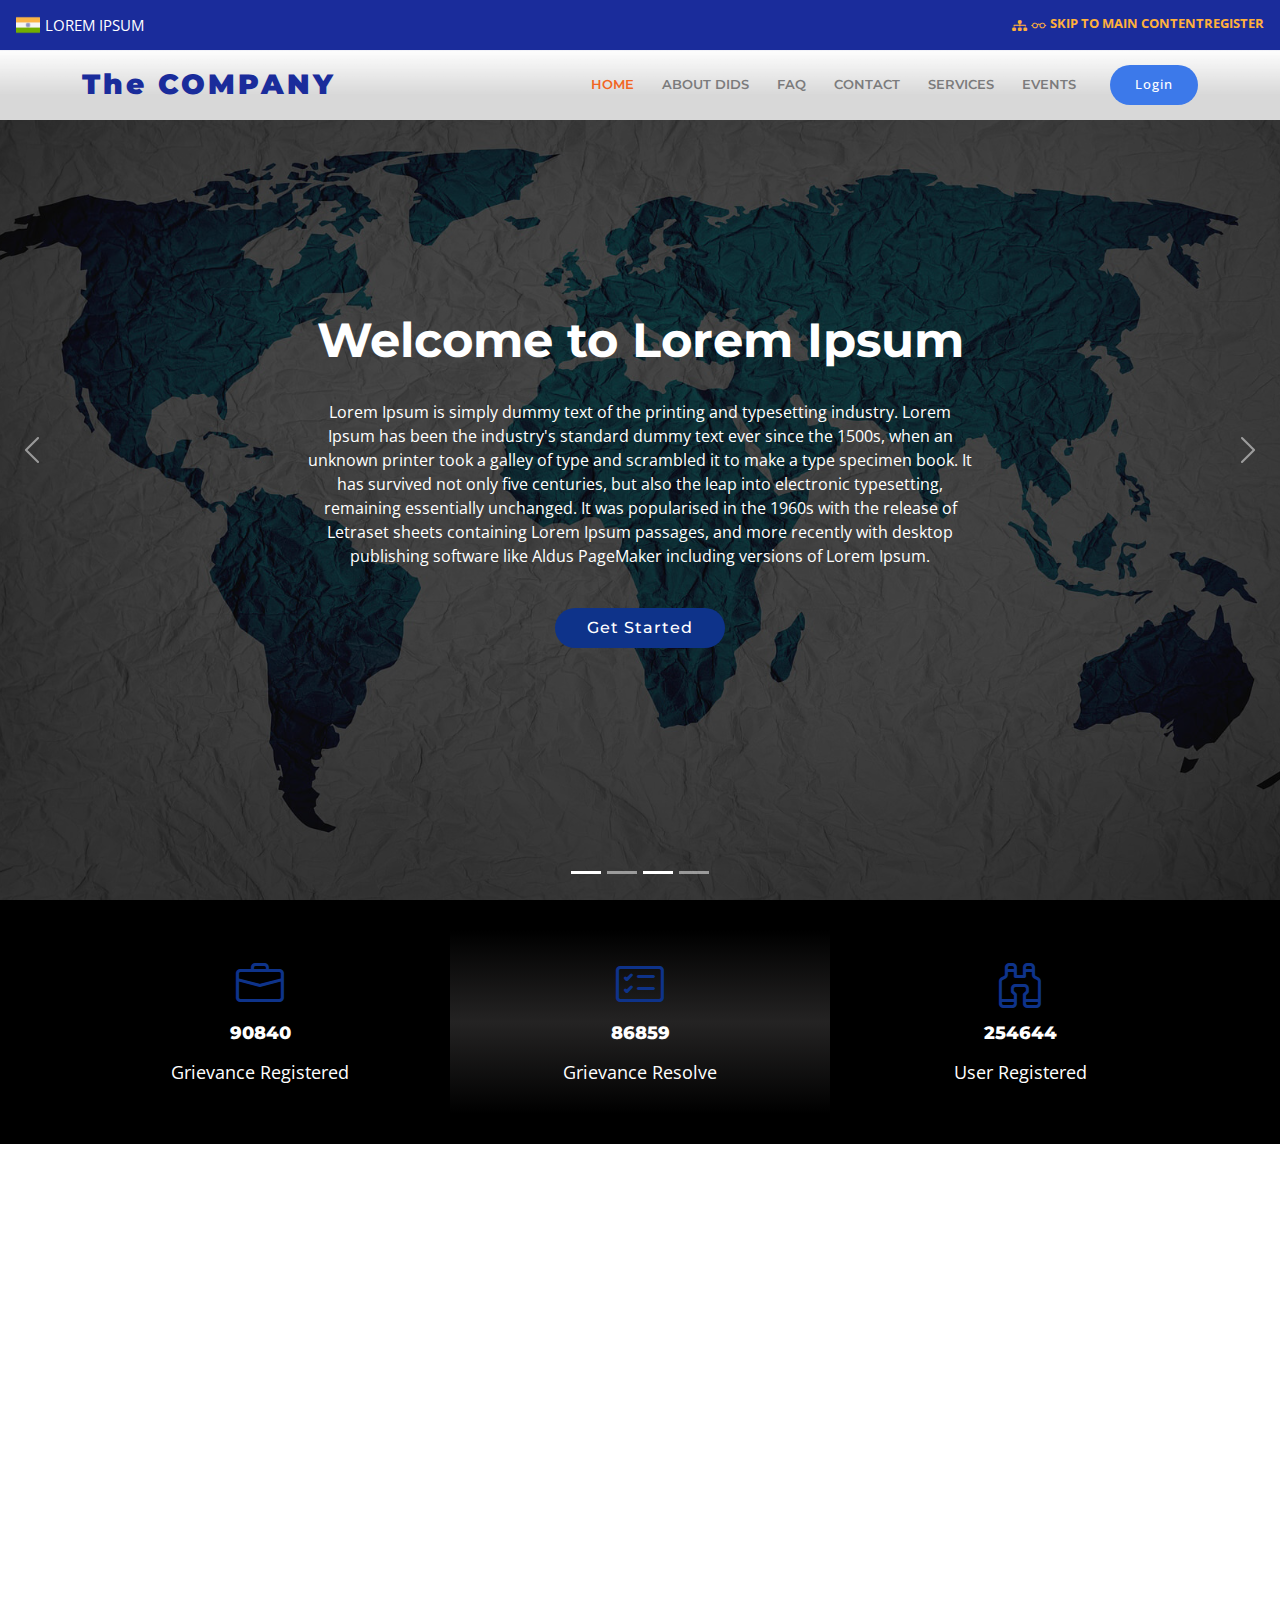
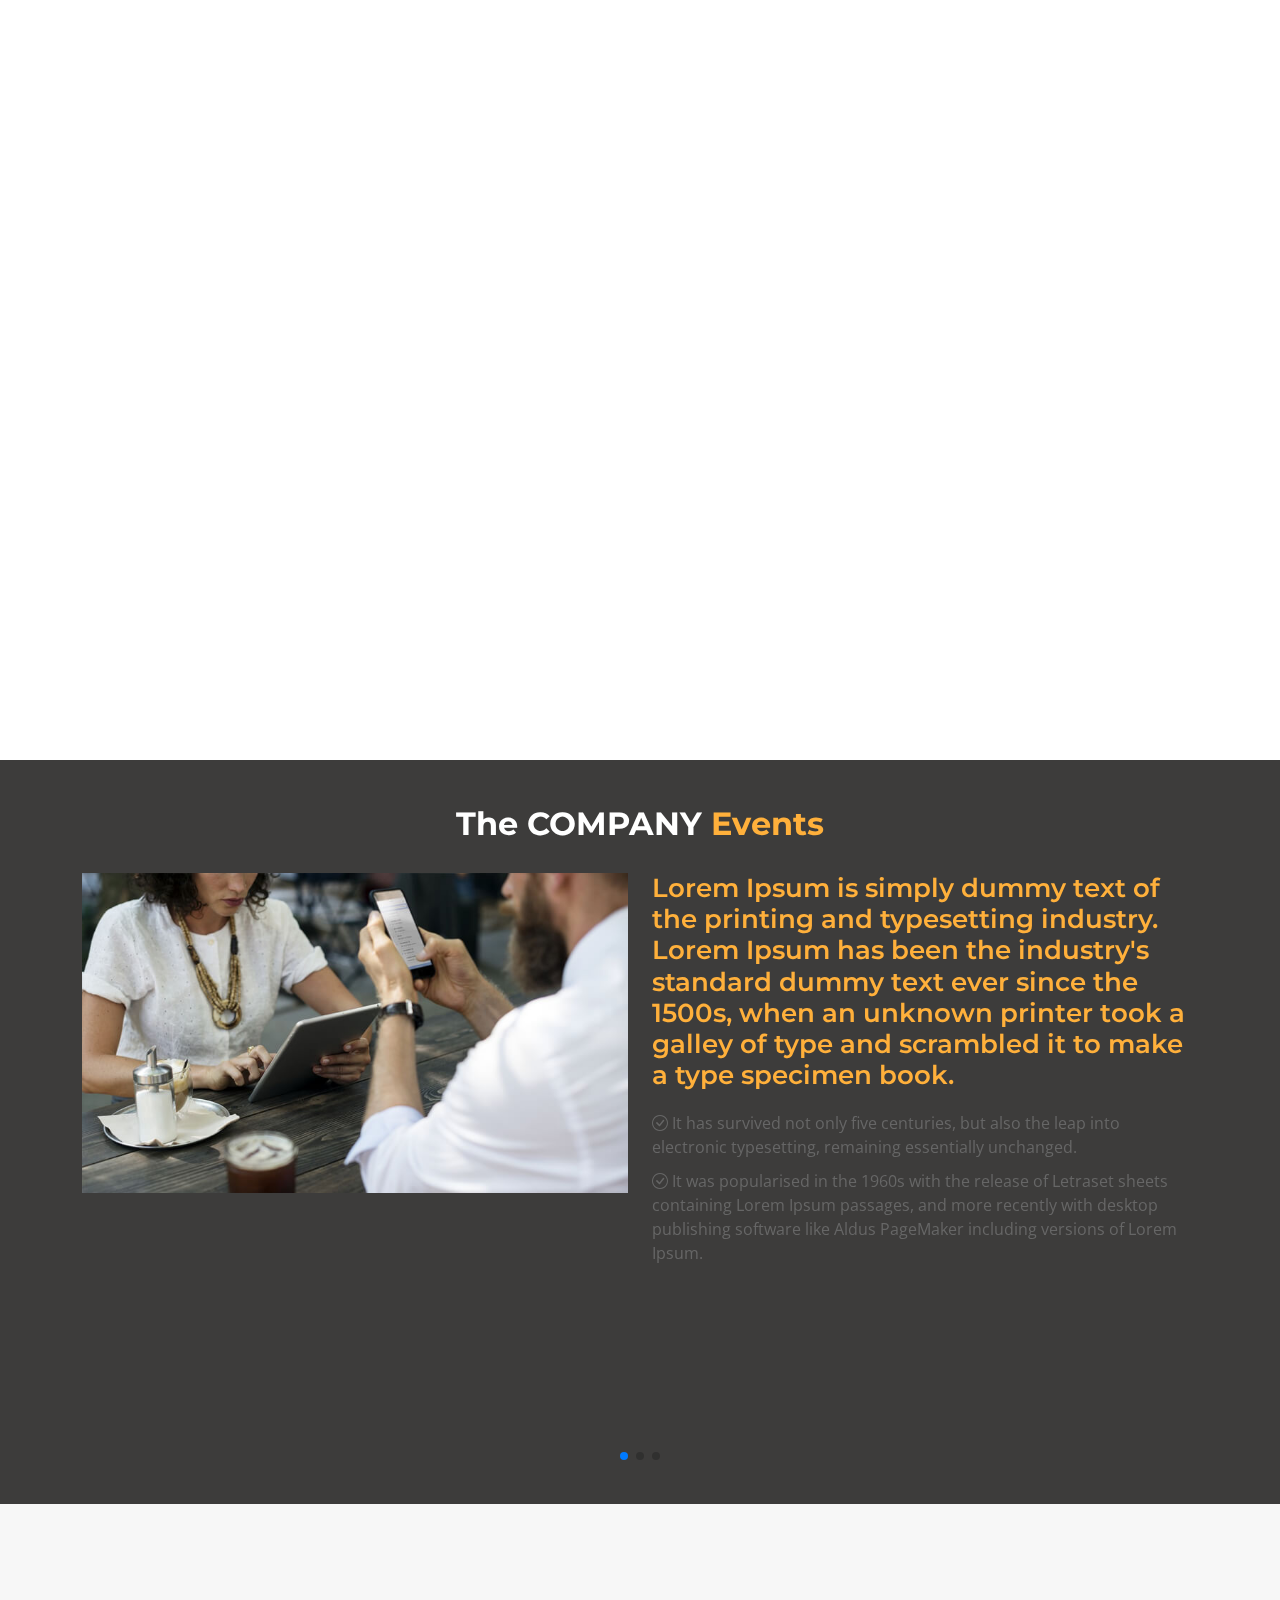
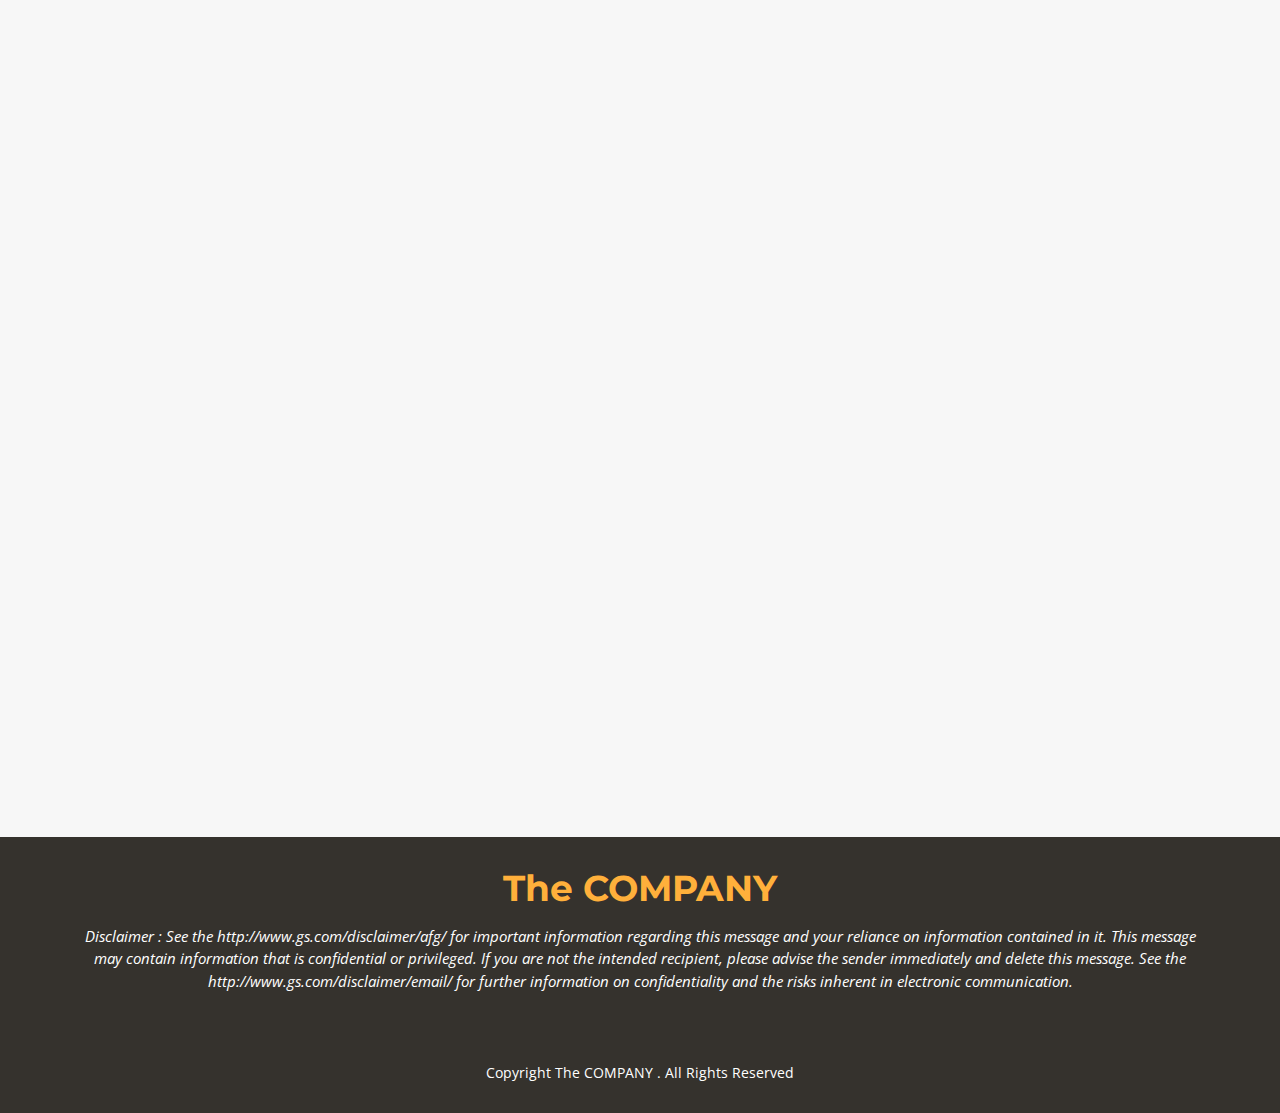
==== commit 3c3da6fa: "changes" ====
--- a/index.html
+++ b/index.html
@@ -140,7 +140,8 @@
   <header id="header" class="fixed-top d-flex align-items-center header-transparent">
     <div class="container-fluid container-xl d-flex align-items-center justify-content-between">
       <div class="logo me-auto">
-        <a href="index.html" class="pull-left"><img src="assets/img/logo-lite.png" alt="" class="img-fluid">
+        <a href="index.html" class="pull-left">
+          <!-- <img src="assets/img/logo-lite.png" alt="" class="img-fluid"> -->
           <h1 class="assam">The COMPANY</h1>
         </a>
       </div>
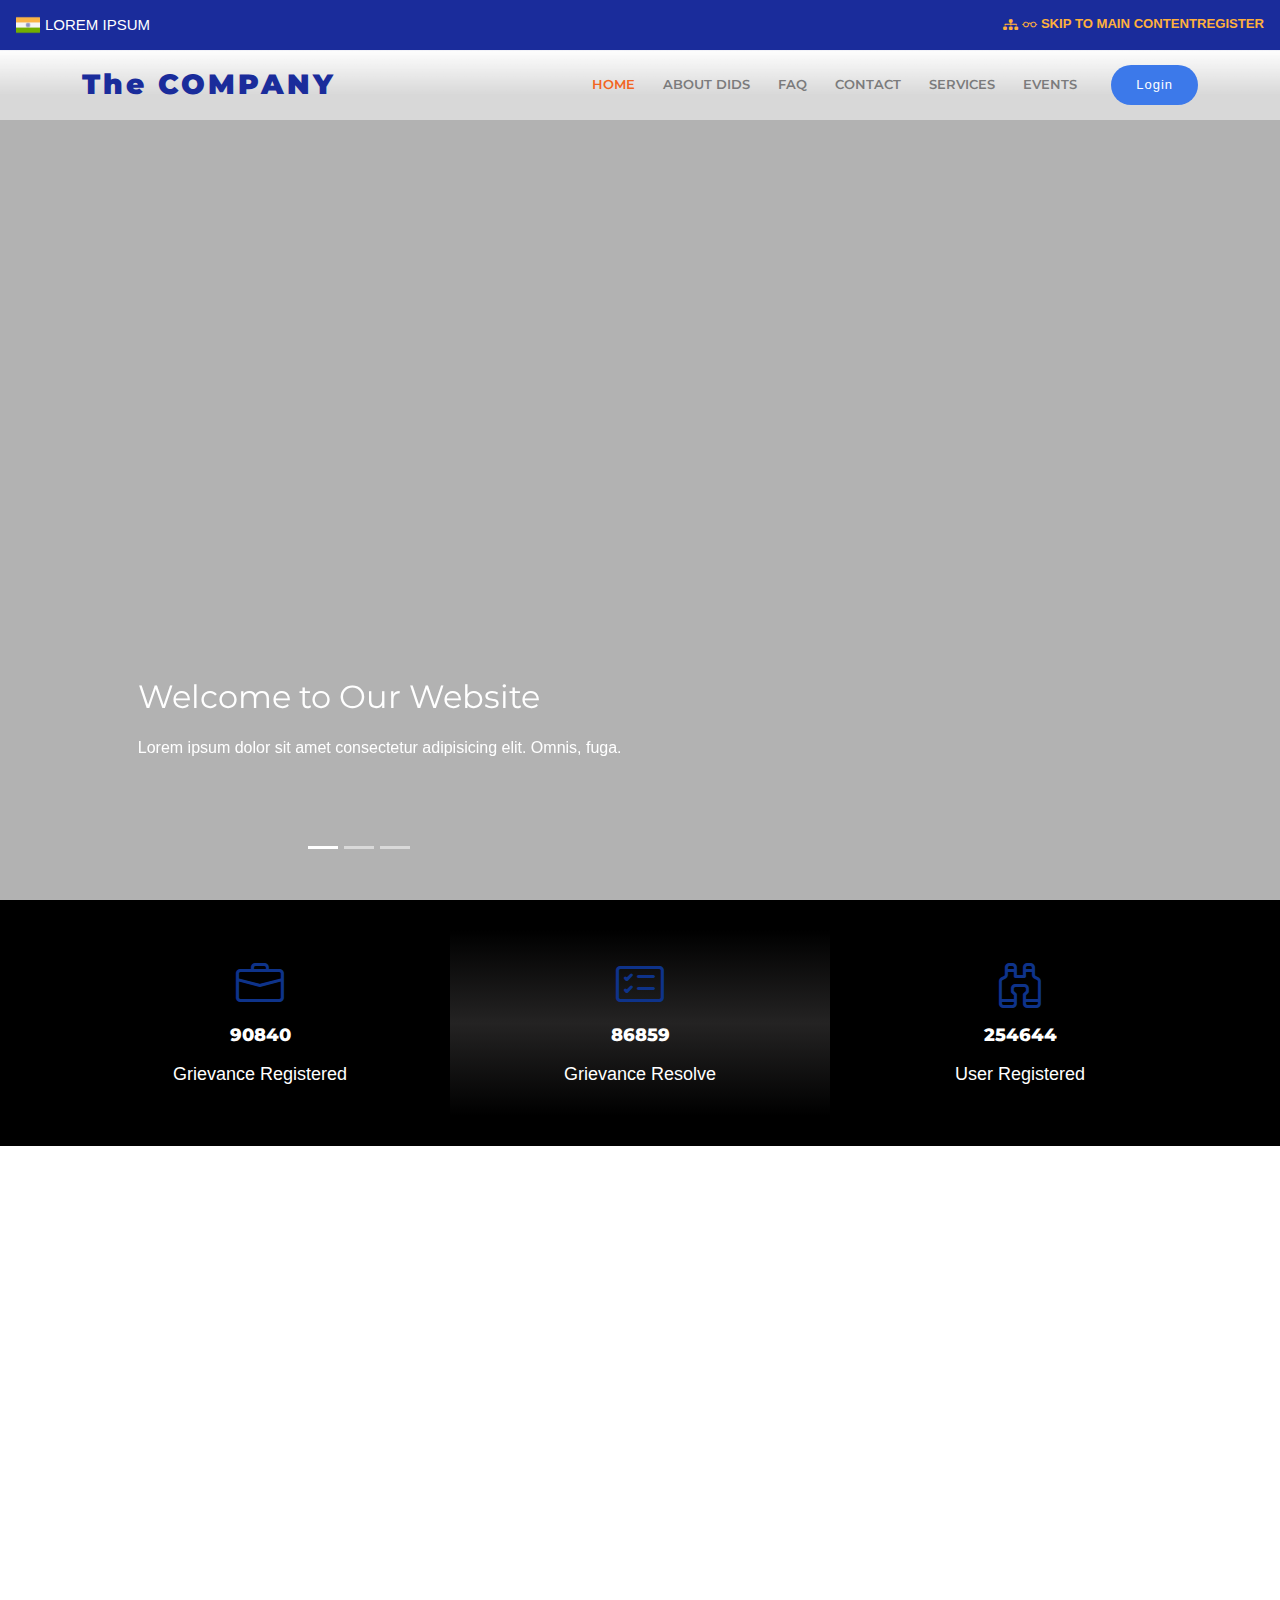
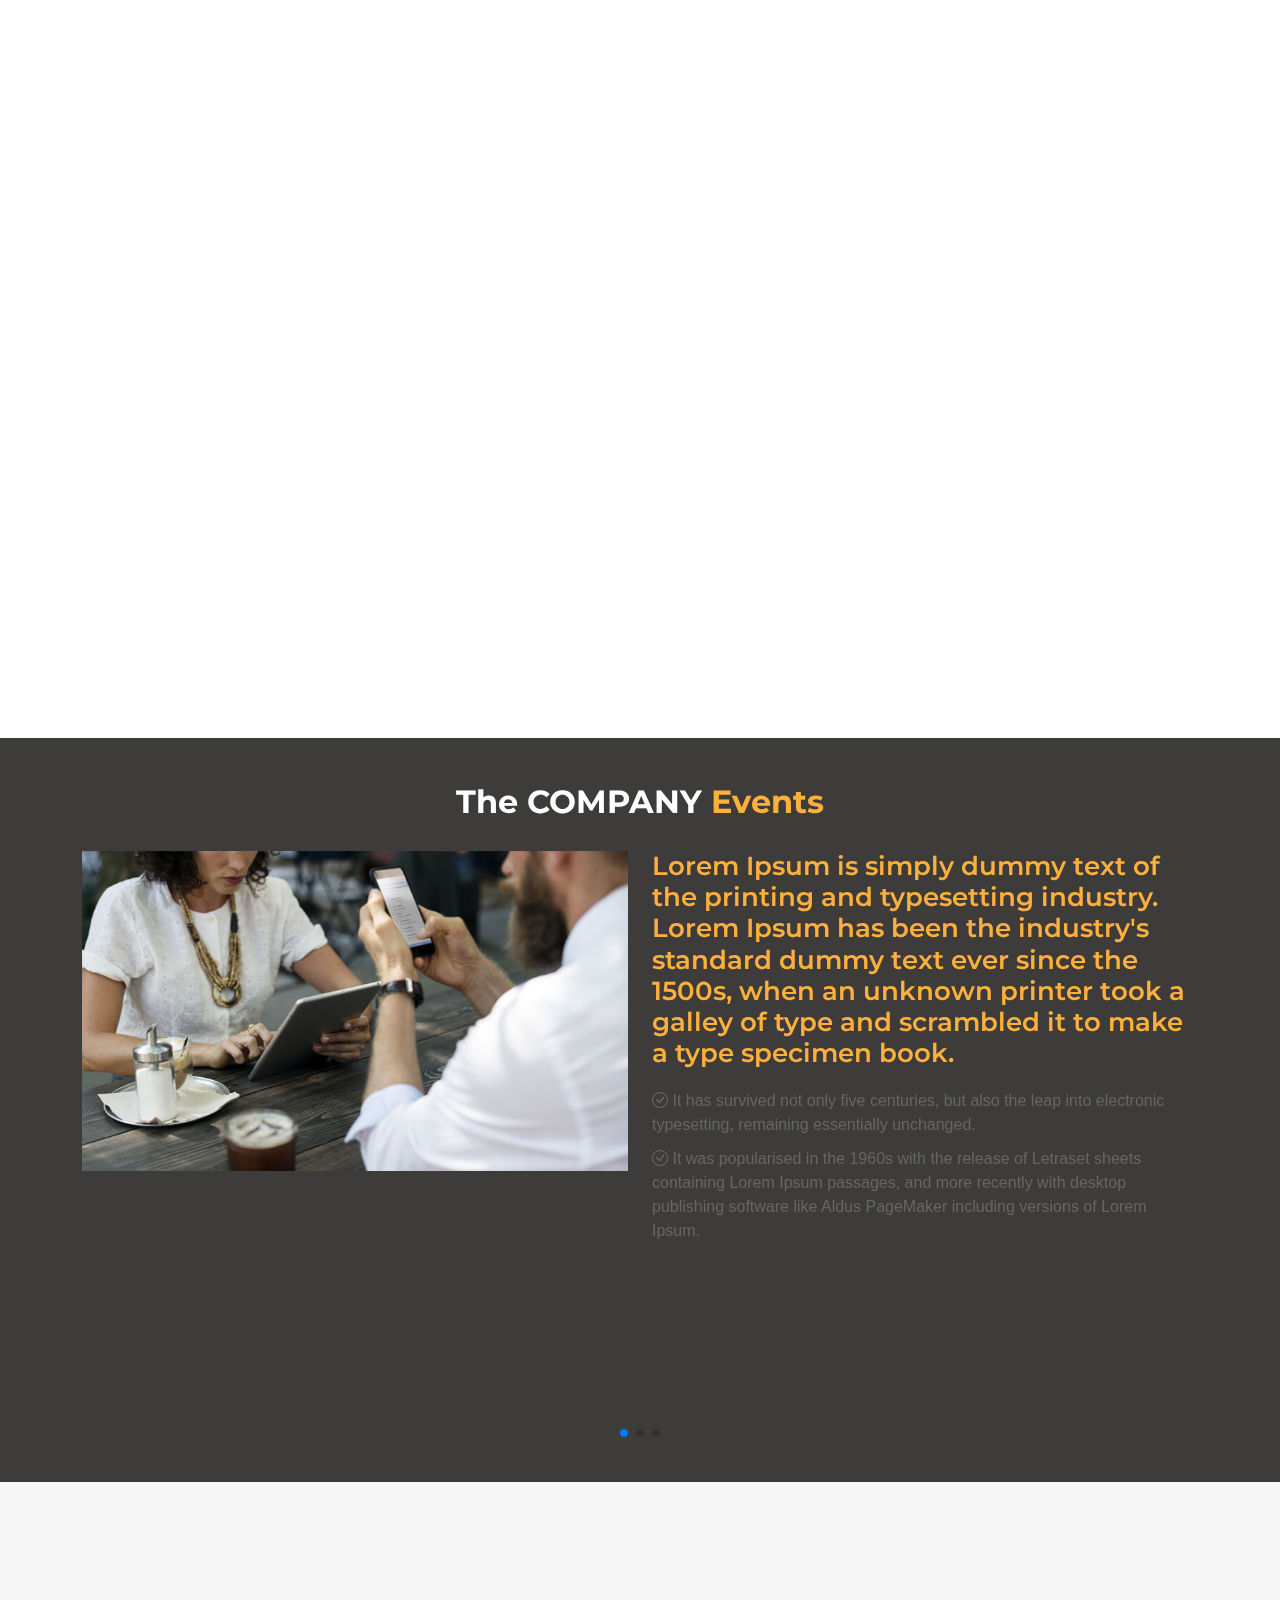
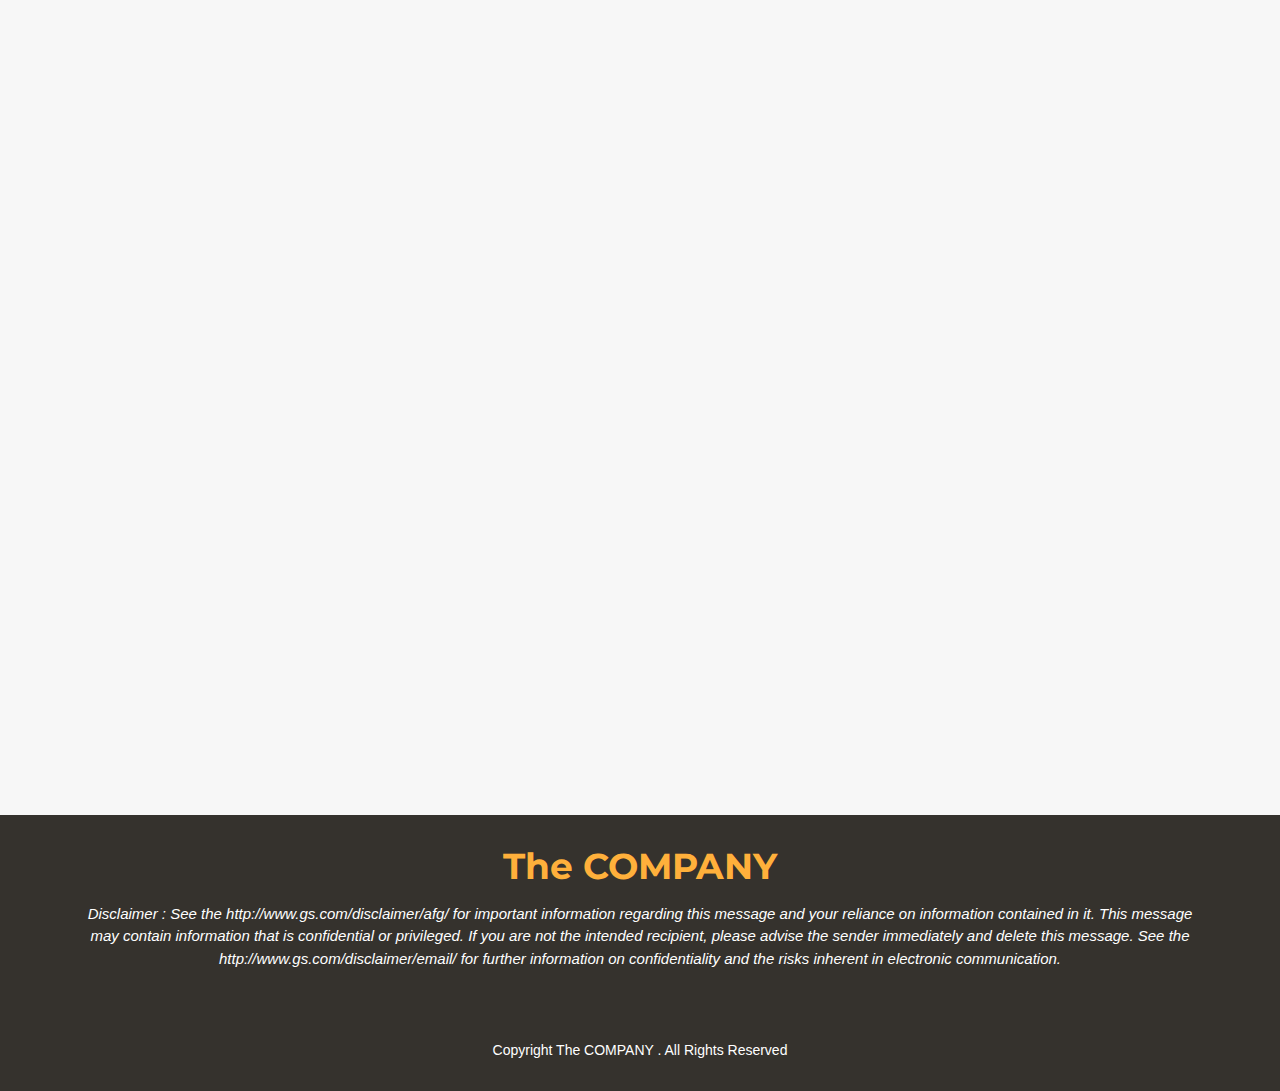
==== commit ffb27fde: "changes" ====
--- a/index.html
+++ b/index.html
@@ -21,6 +21,79 @@
 
   <!-- Template Main CSS File -->
   <link href="assets/css/style.css" rel="stylesheet">
+
+  <style>
+    body,
+    html {
+      height: 100%;
+      font-family: 'Poppins', sans-serif;
+    }
+
+    #home {
+      position: relative;
+      height: 100vh;
+      overflow: hidden;
+    }
+
+    .video-container {
+      position: absolute;
+      inset: 0;
+      z-index: -1;
+    }
+
+    video {
+      width: 100%;
+      height: 100%;
+      object-fit: cover;
+    }
+
+    .overlay {
+      position: absolute;
+      inset: 0;
+      background: rgba(0, 0, 0, 0.3);
+    }
+
+    .carousel-item {
+      position: relative;
+      height: 100vh;
+      transition: opacity 0.3s ease-in-out;
+    }
+
+    .carousel-caption {
+      position: absolute;
+      bottom: 10%;
+      left: 5%;
+      text-align: left;
+      width: auto;
+      opacity: 0;
+      transition: opacity 1s ease-in-out;
+    }
+
+    .carousel-item.active .carousel-caption {
+      opacity: 1;
+    }
+
+    .carousel-indicators {
+      position: absolute;
+      bottom: 10px;
+      left: 5%;
+      justify-content: flex-start;
+    }
+
+    .carousel-indicators button {
+      transition: transform 0.3s ease-in-out;
+    }
+
+    @media (max-width: 768px) {
+      .carousel-caption {
+        bottom: 50%;
+        left: 50%;
+        transform: translate(-50%, -50%);
+        text-align: center;
+        width: 100%;
+      }
+    }
+  </style>
 </head>
 
 <body>
@@ -32,7 +105,6 @@
       <i class="bi d-flex align-items-center"><img src="assets/img/govtofindia.png" alt="Font change icon"
           width="24"><span>LOREM IPSUM</span></i>
 
-      <!-- GIGW Modifications -->
       <div class="top-align d-none d-md-flex align-items-stretch">
         <div class="d-flex justify-content-between">
           <a class="top2 sitemap p-2 me-1" href="#" title="Site map">
@@ -45,10 +117,8 @@
         </div>
 
         <div class="d-flex justify-content-between">
-          <!-- GIGW Modifications -->
           <a class="track p-2 small text-uppercase fw-bold skip" href="#main-contenet"> Skip to Main Content </a>
 
-          <!-- New Iservices Login -->
           <a target="_blank" rel="noopener noreferrer" class="track p-2 small text-uppercase fw-bold" href="#">
             <i class="fa fa-user-plus fa-lg" aria-hidden="true"></i>
             Register
@@ -130,7 +200,8 @@
         </a>
 
         <!-- GIGW Modifications -->
-        <a class="track p-2 small text-uppercase fw-bold" href="#main-contenet" style="border-right: 0;"> Skip to Main Content </a>
+        <a class="track p-2 small text-uppercase fw-bold" href="#main-contenet" style="border-right: 0;"> Skip to Main
+          Content </a>
       </div>
 
     </div>
@@ -154,7 +225,7 @@
           <li><a class="nav-link scrollto" href="#contact">Contact</a></li>
           <li><a class="nav-link scrollto" href="#services">Services</a></li>
           <li><a class="nav-link scrollto" href="#events">Events</a></li>
-          </ul>
+        </ul>
         <i class="bi bi-list mobile-nav-toggle"></i>
       </nav>
 
@@ -163,7 +234,50 @@
   </header>
 
   <!-- ======= Hero Section ======= -->
-  <section id="hero">
+  <section id="home" class="d-flex align-items-center">
+    <div class="video-container">
+      <video autoplay muted loop poster="assets/image/sean-pollock-PhYq704ffdA-unsplash.jpg">
+        <source src="assets/video/Hero.mp4" type="video/mp4">
+        Your browser does not support the video tag.
+      </video>
+      <div class="overlay"></div>
+    </div>
+    <div class="container text-white position-relative">
+      <div id="carouselExampleCaptions" class="carousel slide" data-bs-ride="carousel">
+        <div class="carousel-indicators">
+          <button type="button" data-bs-target="#carouselExampleCaptions" data-bs-slide-to="0" class="active"
+            aria-current="true" aria-label="Slide 1"></button>
+          <button type="button" data-bs-target="#carouselExampleCaptions" data-bs-slide-to="1"
+            aria-label="Slide 2"></button>
+          <button type="button" data-bs-target="#carouselExampleCaptions" data-bs-slide-to="2"
+            aria-label="Slide 3"></button>
+        </div>
+        <div class="carousel-inner">
+          <div class="carousel-item active">
+            <div class="carousel-caption">
+              <h2>Welcome to Our Website</h2>
+              <p>Lorem ipsum dolor sit amet consectetur adipisicing elit. Omnis, fuga.</p>
+            </div>
+          </div>
+          <div class="carousel-item">
+            <div class="carousel-caption">
+              <h2>Experience the Best Services</h2>
+              <p>Lorem ipsum dolor sit amet consectetur adipisicing elit. Consequuntur veritatis,
+                voluptates enim corporis tempore ducimus porro magnam molestiae optio? Ab!</p>
+            </div>
+          </div>
+          <div class="carousel-item">
+            <div class="carousel-caption">
+              <h2>Join Us for an Exciting Journey</h2>
+              <p>Lorem ipsum dolor sit amet.</p>
+            </div>
+          </div>
+        </div>
+      </div>
+    </div>
+  </section>
+
+  <!-- <section id="hero">
     <div class="hero-container">
       <div id="heroCarousel" class="carousel slide carousel-fade" data-bs-ride="carousel" data-bs-interval="5000">
 
@@ -219,7 +333,7 @@
 
       </div>
     </div>
-  </section>
+  </section> -->
   <!-- End Hero Section -->
 
   <main id="main">
@@ -309,19 +423,22 @@
           <div class="col-lg-4 col-md-6 box" data-aos="fade-up" data-aos-delay="200">
             <div class="icon"><i class="bi bi-card-checklist"></i></div>
             <h4 class="title"><a href="">Dolor Sitema</a></h4>
-            <p class="description">Scheme discovery, composite application form, scheme apply and approvals, eligibility check</p>
+            <p class="description">Scheme discovery, composite application form, scheme apply and approvals, eligibility
+              check</p>
           </div>
 
           <div class="col-lg-4 col-md-6 box" data-aos="fade-up" data-aos-delay="300">
             <div class="icon"><i class="bi bi-bar-chart"></i></div>
             <h4 class="title"><a href="">Sed ut perspiciatis</a></h4>
-            <p class="description">Authentication, De-Duplication of Data, Authentication through Government databases, verification of data provided by citizen</p>
+            <p class="description">Authentication, De-Duplication of Data, Authentication through Government databases,
+              verification of data provided by citizen</p>
           </div>
 
           <div class="col-lg-4 col-md-6 box" data-aos="fade-up" data-aos-delay="200">
             <div class="icon"><i class="bi bi-binoculars"></i></div>
             <h4 class="title"><a href="">Magni Dolores</a></h4>
-            <p class="description">Budget management, fund disbursement, fund reconciliation, integrations with PFMS, FinAssam</p>
+            <p class="description">Budget management, fund disbursement, fund reconciliation, integrations with PFMS,
+              FinAssam</p>
           </div>
 
           <div class="col-lg-4 col-md-6 box" data-aos="fade-up" data-aos-delay="300">
@@ -333,7 +450,8 @@
           <div class="col-lg-4 col-md-6 box" data-aos="fade-up" data-aos-delay="400">
             <div class="icon"><i class="bi bi-calendar4-week"></i></div>
             <h4 class="title"><a href="">Eiusmod Tempor</a></h4>
-            <p class="description">Availability of a unified view to the citizens for easy discovery of the available schemes</p>
+            <p class="description">Availability of a unified view to the citizens for easy discovery of the available
+              schemes</p>
           </div>
 
         </div>
@@ -505,7 +623,8 @@
   <footer id="footer">
     <div class="container">
       <h3>The COMPANY</h3>
-      <p>Disclaimer :  See the http://www.gs.com/disclaimer/afg/ for important information regarding this message and your reliance on
+      <p>Disclaimer : See the http://www.gs.com/disclaimer/afg/ for important information regarding this message and
+        your reliance on
         information contained in it. This message may contain information that is confidential or privileged. If you are
         not the intended recipient, please advise the sender immediately and delete this message. See the
         http://www.gs.com/disclaimer/email/ for further information on confidentiality and the risks inherent in
--- a/assets/css/style.css
+++ b/assets/css/style.css
@@ -2599,7 +2599,7 @@
 }
 
 .events {
-  background: url(../img/events-bg.jpg) center center no-repeat;
+  background: url(../img/call-to-action-bg.jpg) center center no-repeat;
   background-size: cover;
   position: relative;
 }
